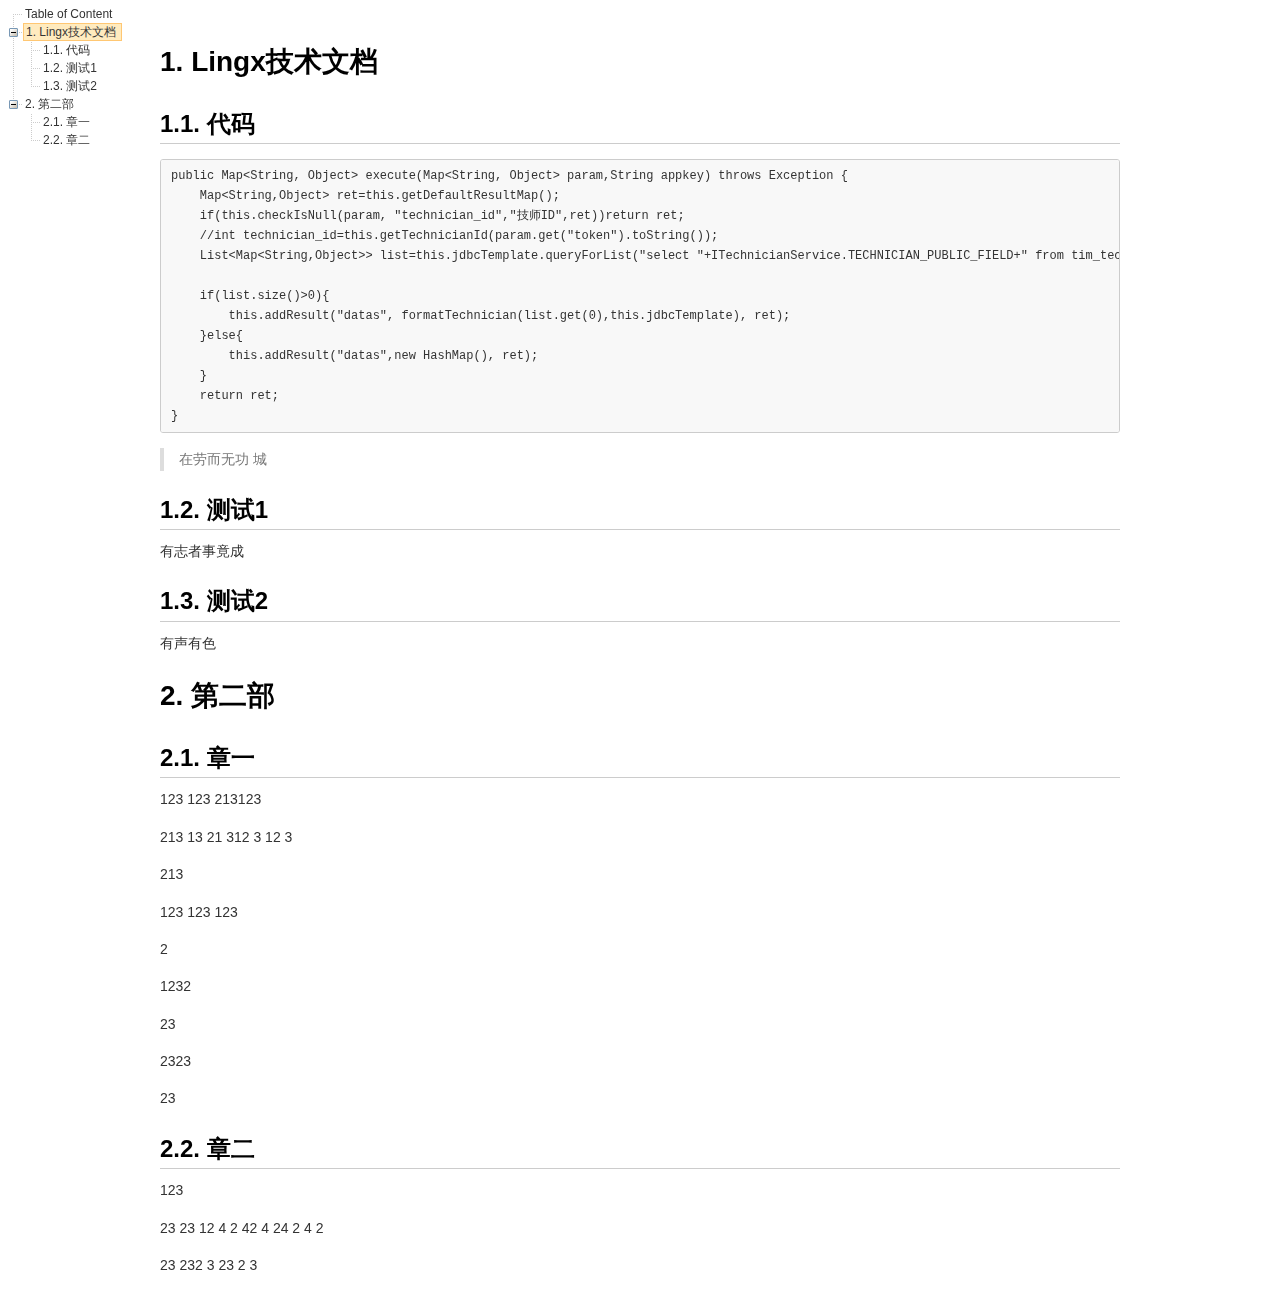
==== docs/index.html @ 7373bace "a" ====
<!DOCTYPE html>
<html>
<head>
<title>index1</title>
<meta http-equiv="Content-Type" content="text/html; charset=utf-8" />
<style type="text/css">
/* GitHub stylesheet for MarkdownPad (http://markdownpad.com) */
/* Author: Nicolas Hery - http://nicolashery.com */
/* Version: b13fe65ca28d2e568c6ed5d7f06581183df8f2ff */
/* Source: https://github.com/nicolahery/markdownpad-github */

/* RESET
=============================================================================*/

html, body, div, span, applet, object, iframe, h1, h2, h3, h4, h5, h6, p, blockquote, pre, a, abbr, acronym, address, big, cite, code, del, dfn, em, img, ins, kbd, q, s, samp, small, strike, strong, sub, sup, tt, var, b, u, i, center, dl, dt, dd, ol, ul, li, fieldset, form, label, legend, table, caption, tbody, tfoot, thead, tr, th, td, article, aside, canvas, details, embed, figure, figcaption, footer, header, hgroup, menu, nav, output, ruby, section, summary, time, mark, audio, video {
  margin: 0;
  padding: 0;
  border: 0;
}

/* BODY
=============================================================================*/

body {
  font-family: Helvetica, arial, freesans, clean, sans-serif;
  font-size: 14px;
  line-height: 1.6;
  color: #333;
  background-color: #fff;
  padding: 20px;
  max-width: 960px;
  margin: 0 auto;
}

body>*:first-child {
  margin-top: 0 !important;
}

body>*:last-child {
  margin-bottom: 0 !important;
}

/* BLOCKS
=============================================================================*/

p, blockquote, ul, ol, dl, table, pre {
  margin: 15px 0;
}

/* HEADERS
=============================================================================*/

h1, h2, h3, h4, h5, h6 {
  margin: 20px 0 10px;
  padding: 0;
  font-weight: bold;
  -webkit-font-smoothing: antialiased;
}

h1 tt, h1 code, h2 tt, h2 code, h3 tt, h3 code, h4 tt, h4 code, h5 tt, h5 code, h6 tt, h6 code {
  font-size: inherit;
}

h1 {
  font-size: 28px;
  color: #000;
}

h2 {
  font-size: 24px;
  border-bottom: 1px solid #ccc;
  color: #000;
}

h3 {
  font-size: 18px;
}

h4 {
  font-size: 16px;
}

h5 {
  font-size: 14px;
}

h6 {
  color: #777;
  font-size: 14px;
}

body>h2:first-child, body>h1:first-child, body>h1:first-child+h2, body>h3:first-child, body>h4:first-child, body>h5:first-child, body>h6:first-child {
  margin-top: 0;
  padding-top: 0;
}

a:first-child h1, a:first-child h2, a:first-child h3, a:first-child h4, a:first-child h5, a:first-child h6 {
  margin-top: 0;
  padding-top: 0;
}

h1+p, h2+p, h3+p, h4+p, h5+p, h6+p {
  margin-top: 10px;
}

/* LINKS
=============================================================================*/

a {
  color: #4183C4;
  text-decoration: none;
}

a:hover {
  text-decoration: underline;
}

/* LISTS
=============================================================================*/

ul, ol {
  padding-left: 30px;
}

ul li > :first-child, 
ol li > :first-child, 
ul li ul:first-of-type, 
ol li ol:first-of-type, 
ul li ol:first-of-type, 
ol li ul:first-of-type {
  margin-top: 0px;
}

ul ul, ul ol, ol ol, ol ul {
  margin-bottom: 0;
}

dl {
  padding: 0;
}

dl dt {
  font-size: 14px;
  font-weight: bold;
  font-style: italic;
  padding: 0;
  margin: 15px 0 5px;
}

dl dt:first-child {
  padding: 0;
}

dl dt>:first-child {
  margin-top: 0px;
}

dl dt>:last-child {
  margin-bottom: 0px;
}

dl dd {
  margin: 0 0 15px;
  padding: 0 15px;
}

dl dd>:first-child {
  margin-top: 0px;
}

dl dd>:last-child {
  margin-bottom: 0px;
}

/* CODE
=============================================================================*/

pre, code, tt {
  font-size: 12px;
  font-family: Consolas, "Liberation Mono", Courier, monospace;
}

code, tt {
  margin: 0 0px;
  padding: 0px 0px;
  white-space: nowrap;
  border: 1px solid #eaeaea;
  background-color: #f8f8f8;
  border-radius: 3px;
}

pre>code {
  margin: 0;
  padding: 0;
  white-space: pre;
  border: none;
  background: transparent;
}

pre {
  background-color: #f8f8f8;
  border: 1px solid #ccc;
  font-size: 13px;
  line-height: 19px;
  overflow: auto;
  padding: 6px 10px;
  border-radius: 3px;
}

pre code, pre tt {
  background-color: transparent;
  border: none;
}

kbd {
    -moz-border-bottom-colors: none;
    -moz-border-left-colors: none;
    -moz-border-right-colors: none;
    -moz-border-top-colors: none;
    background-color: #DDDDDD;
    background-image: linear-gradient(#F1F1F1, #DDDDDD);
    background-repeat: repeat-x;
    border-color: #DDDDDD #CCCCCC #CCCCCC #DDDDDD;
    border-image: none;
    border-radius: 2px 2px 2px 2px;
    border-style: solid;
    border-width: 1px;
    font-family: "Helvetica Neue",Helvetica,Arial,sans-serif;
    line-height: 10px;
    padding: 1px 4px;
}

/* QUOTES
=============================================================================*/

blockquote {
  border-left: 4px solid #DDD;
  padding: 0 15px;
  color: #777;
}

blockquote>:first-child {
  margin-top: 0px;
}

blockquote>:last-child {
  margin-bottom: 0px;
}

/* HORIZONTAL RULES
=============================================================================*/

hr {
  clear: both;
  margin: 15px 0;
  height: 0px;
  overflow: hidden;
  border: none;
  background: transparent;
  border-bottom: 4px solid #ddd;
  padding: 0;
}

/* TABLES
=============================================================================*/

table th {
  font-weight: bold;
}

table th, table td {
  border: 1px solid #ccc;
  padding: 6px 13px;
}

table tr {
  border-top: 1px solid #ccc;
  background-color: #fff;
}

table tr:nth-child(2n) {
  background-color: #f8f8f8;
}

/* IMAGES
=============================================================================*/

img {
  max-width: 100%
}
</style>
</head>
<body>
<ul id="tree" class="ztree"></ul><p><article class='markdown-body'></p>
<h1>Lingx技术文档</h1>
<h2>代码</h2>
<pre><code>public Map&lt;String, Object&gt; execute(Map&lt;String, Object&gt; param,String appkey) throws Exception {
    Map&lt;String,Object&gt; ret=this.getDefaultResultMap();
    if(this.checkIsNull(param, &quot;technician_id&quot;,&quot;技师ID&quot;,ret))return ret;
    //int technician_id=this.getTechnicianId(param.get(&quot;token&quot;).toString());
    List&lt;Map&lt;String,Object&gt;&gt; list=this.jdbcTemplate.queryForList(&quot;select &quot;+ITechnicianService.TECHNICIAN_PUBLIC_FIELD+&quot; from tim_technician where id=?&quot;,param.get(&quot;technician_id&quot;));

    if(list.size()&gt;0){
        this.addResult(&quot;datas&quot;, formatTechnician(list.get(0),this.jdbcTemplate), ret);
    }else{
        this.addResult(&quot;datas&quot;,new HashMap(), ret);
    }
    return ret;
}
</code></pre>

<blockquote>
<p>在劳而无功 城</p>
</blockquote>
<h2>测试1</h2>
<p>有志者事竟成</p>
<h2>测试2</h2>
<p>有声有色</p>
<h1>第二部</h1>
<h2>章一</h2>
<p>123
123
213123</p>
<p>213
13
21
312
3
12
3</p>
<p>213</p>
<p>123
123
123</p>
<p>2</p>
<p>1232</p>
<p>23</p>
<p>2323</p>
<p>23</p>
<h2>章二</h2>
<p>123</p>
<p>23
23
12
4
2
42
4
24
2
4
2</p>
<p>23
232
3
23
2
3</p>
<blockquote>
<p></article>
<script type="text/javascript" src="../javascripts/jquery-1.4.4.min.js"></script>
<script type="text/javascript" src="../javascripts/jquery.ztree.core-3.5.min.js"></script>
<script type="text/javascript" src="../javascripts/ztree_toc.js"></script>
<link rel="stylesheet" href="../stylesheets/zTreeStyle/zTreeStyle.css" type="text/css"></p>
</blockquote>
<SCRIPT type="text/javascript" >
 $(document).ready(function(){ $('#tree').ztree_toc({
 is_auto_number:true, 
documment_selector:'.markdown-body', 
ztreeStyle: { width:'260px', overflow: 'auto', position: 'fixed', 'z-index': 2147483647, border: '0px none', left: '0px', top: '0px' } 
}); });
</SCRIPT> 

</body>
</html>
<!-- This document was created with MarkdownPad, the Markdown editor for Windows (http://markdownpad.com) -->
---- stylesheets/zTreeStyle/zTreeStyle.css ----
/*-------------------------------------
zTree Style

version:	3.4
author:		Hunter.z
email:		hunter.z@263.net
website:	http://code.google.com/p/jquerytree/

-------------------------------------*/

.ztree * {padding:0; margin:0; font-size:12px; font-family: Verdana, Arial, Helvetica, AppleGothic, sans-serif}
.ztree {margin:0; padding:5px; color:#333}
.ztree li{padding:0; margin:0; list-style:none; line-height:14px; text-align:left; white-space:nowrap; outline:0}
.ztree li ul{ margin:0; padding:0 0 0 18px}
.ztree li ul.line{ background:url(./img/line_conn.gif) 0 0 repeat-y;}

.ztree li a {padding:1px 3px 0 0; margin:0; cursor:pointer; height:17px; color:#333; background-color: transparent;
	text-decoration:none; vertical-align:top; display: inline-block}
.ztree li a:hover {text-decoration:underline}
.ztree li a.curSelectedNode {padding-top:0px; background-color:#FFE6B0; color:black; height:16px; border:1px #FFB951 solid; opacity:0.8;}
.ztree li a.curSelectedNode_Edit {padding-top:0px; background-color:#FFE6B0; color:black; height:16px; border:1px #FFB951 solid; opacity:0.8;}
.ztree li a.tmpTargetNode_inner {padding-top:0px; background-color:#316AC5; color:white; height:16px; border:1px #316AC5 solid;
	opacity:0.8; filter:alpha(opacity=80)}
.ztree li a.tmpTargetNode_prev {}
.ztree li a.tmpTargetNode_next {}
.ztree li a input.rename {height:14px; width:80px; padding:0; margin:0;
	font-size:12px; border:1px #7EC4CC solid; *border:0px}
.ztree li span {line-height:16px; margin-right:2px}
.ztree li span.button {line-height:0; margin:0; width:16px; height:16px; display: inline-block; vertical-align:middle;
	border:0 none; cursor: pointer;outline:none;
	background-color:transparent; background-repeat:no-repeat; background-attachment: scroll;
	background-image:url("./img/zTreeStandard.png"); *background-image:url("./img/zTreeStandard.gif")}

.ztree li span.button.chk {width:13px; height:13px; margin:0 3px 0 0; cursor: auto}
.ztree li span.button.chk.checkbox_false_full {background-position:0 0}
.ztree li span.button.chk.checkbox_false_full_focus {background-position:0 -14px}
.ztree li span.button.chk.checkbox_false_part {background-position:0 -28px}
.ztree li span.button.chk.checkbox_false_part_focus {background-position:0 -42px}
.ztree li span.button.chk.checkbox_false_disable {background-position:0 -56px}
.ztree li span.button.chk.checkbox_true_full {background-position:-14px 0}
.ztree li span.button.chk.checkbox_true_full_focus {background-position:-14px -14px}
.ztree li span.button.chk.checkbox_true_part {background-position:-14px -28px}
.ztree li span.button.chk.checkbox_true_part_focus {background-position:-14px -42px}
.ztree li span.button.chk.checkbox_true_disable {background-position:-14px -56px}
.ztree li span.button.chk.radio_false_full {background-position:-28px 0}
.ztree li span.button.chk.radio_false_full_focus {background-position:-28px -14px}
.ztree li span.button.chk.radio_false_part {background-position:-28px -28px}
.ztree li span.button.chk.radio_false_part_focus {background-position:-28px -42px}
.ztree li span.button.chk.radio_false_disable {background-position:-28px -56px}
.ztree li span.button.chk.radio_true_full {background-position:-42px 0}
.ztree li span.button.chk.radio_true_full_focus {background-position:-42px -14px}
.ztree li span.button.chk.radio_true_part {background-position:-42px -28px}
.ztree li span.button.chk.radio_true_part_focus {background-position:-42px -42px}
.ztree li span.button.chk.radio_true_disable {background-position:-42px -56px}

.ztree li span.button.switch {width:18px; height:18px}
.ztree li span.button.root_open{background-position:-92px -54px}
.ztree li span.button.root_close{background-position:-74px -54px}
.ztree li span.button.roots_open{background-position:-92px 0}
.ztree li span.button.roots_close{background-position:-74px 0}
.ztree li span.button.center_open{background-position:-92px -18px}
.ztree li span.button.center_close{background-position:-74px -18px}
.ztree li span.button.bottom_open{background-position:-92px -36px}
.ztree li span.button.bottom_close{background-position:-74px -36px}
.ztree li span.button.noline_open{background-position:-92px -72px}
.ztree li span.button.noline_close{background-position:-74px -72px}
.ztree li span.button.root_docu{ background:none;}
.ztree li span.button.roots_docu{background-position:-56px 0}
.ztree li span.button.center_docu{background-position:-56px -18px}
.ztree li span.button.bottom_docu{background-position:-56px -36px}
.ztree li span.button.noline_docu{ background:none;}

.ztree li span.button.ico_open{margin-right:2px; background-position:-110px -16px; vertical-align:top; *vertical-align:middle}
.ztree li span.button.ico_close{margin-right:2px; background-position:-110px 0; vertical-align:top; *vertical-align:middle}
.ztree li span.button.ico_docu{margin-right:2px; background-position:-110px -32px; vertical-align:top; *vertical-align:middle}
.ztree li span.button.edit {margin-right:2px; background-position:-110px -48px; vertical-align:top; *vertical-align:middle}
.ztree li span.button.remove {margin-right:2px; background-position:-110px -64px; vertical-align:top; *vertical-align:middle}

.ztree li span.button.ico_loading{margin-right:2px; background:url(./img/loading.gif) no-repeat scroll 0 0 transparent; vertical-align:top; *vertical-align:middle}

ul.tmpTargetzTree {background-color:#FFE6B0; opacity:0.8; filter:alpha(opacity=80)}

span.tmpzTreeMove_arrow {width:16px; height:16px; display: inline-block; padding:0; margin:2px 0 0 1px; border:0 none; position:absolute;
	background-color:transparent; background-repeat:no-repeat; background-attachment: scroll;
	background-position:-110px -80px; background-image:url("./img/zTreeStandard.png"); *background-image:url("./img/zTreeStandard.gif")}

ul.ztree.zTreeDragUL {margin:0; padding:0; position:absolute; width:auto; height:auto;overflow:hidden; background-color:#cfcfcf; border:1px #00B83F dotted; opacity:0.8; filter:alpha(opacity=80)}
.zTreeMask {z-index:10000; background-color:#cfcfcf; opacity:0.0; filter:alpha(opacity=0); position:absolute}

/* level style*/
/*.ztree li span.button.level0 {
	display:none;
}
.ztree li ul.level0 {
	padding:0;
	background:none;
}*/
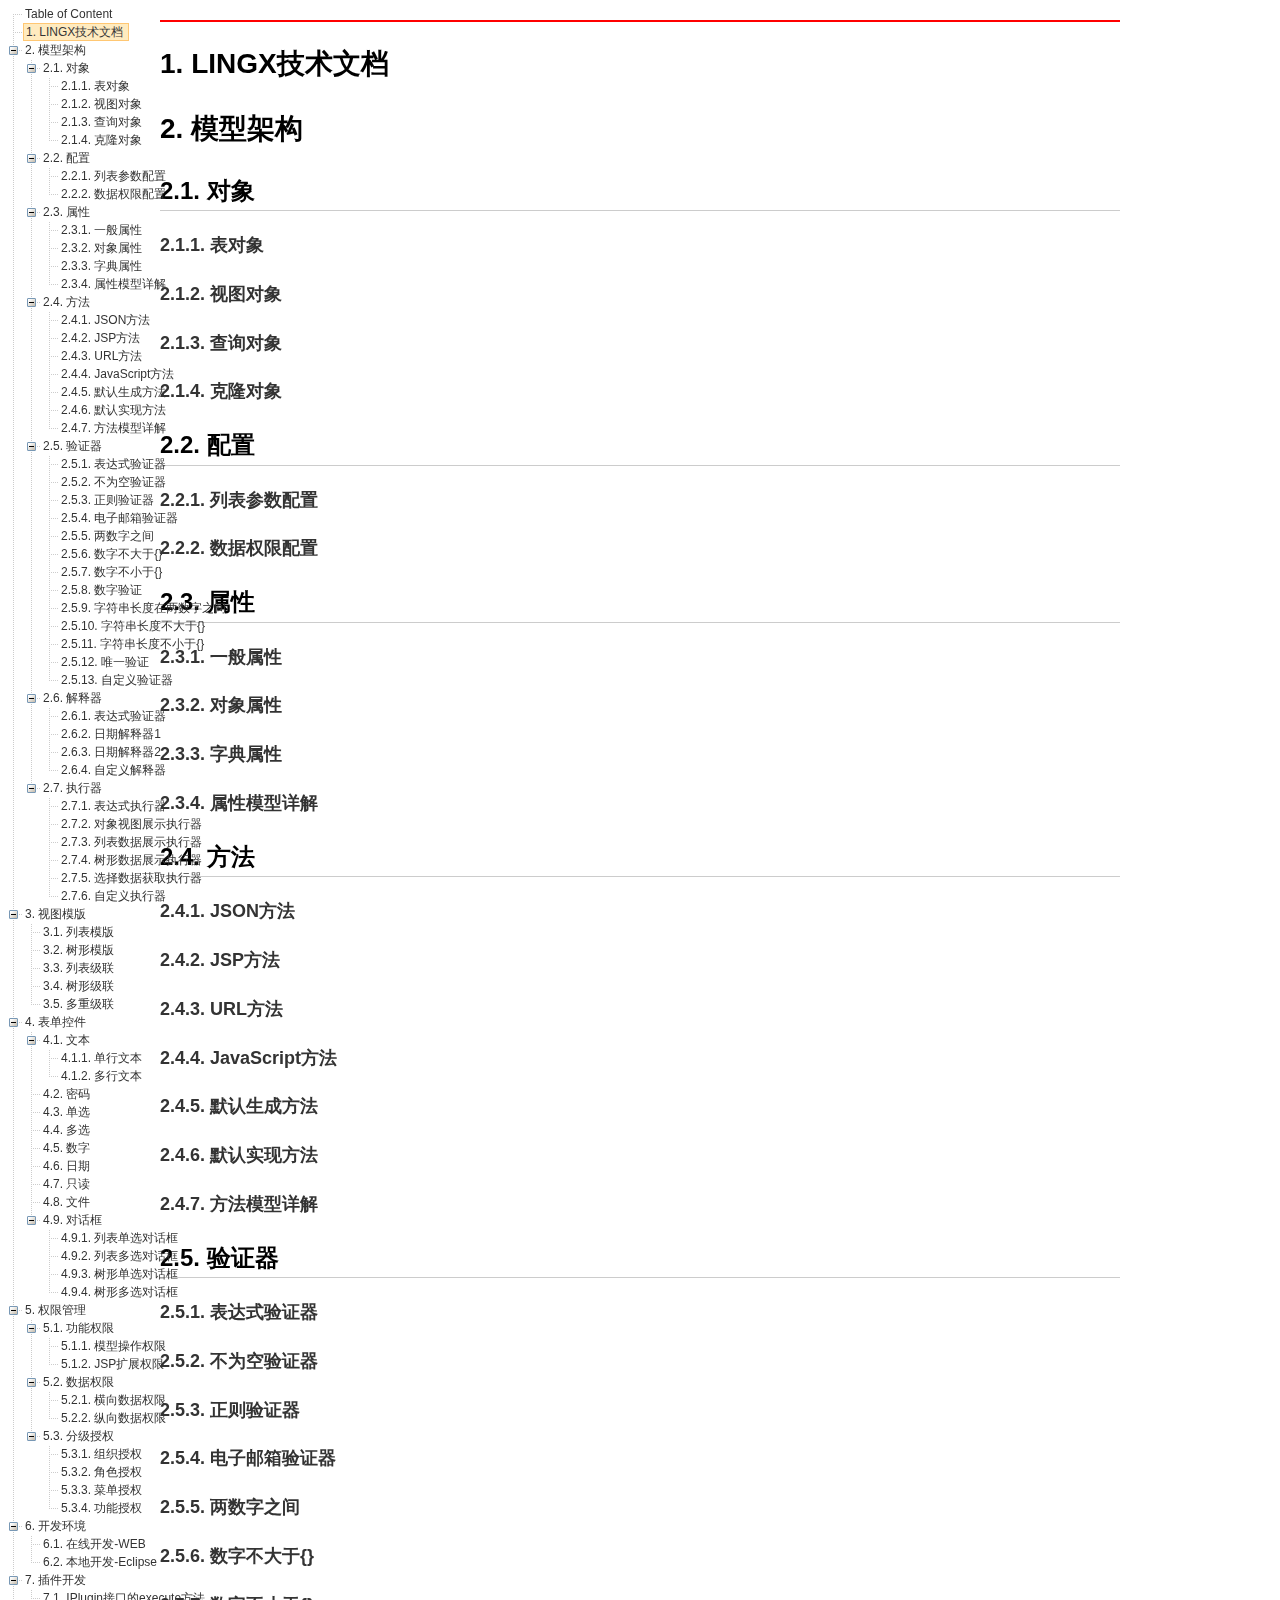
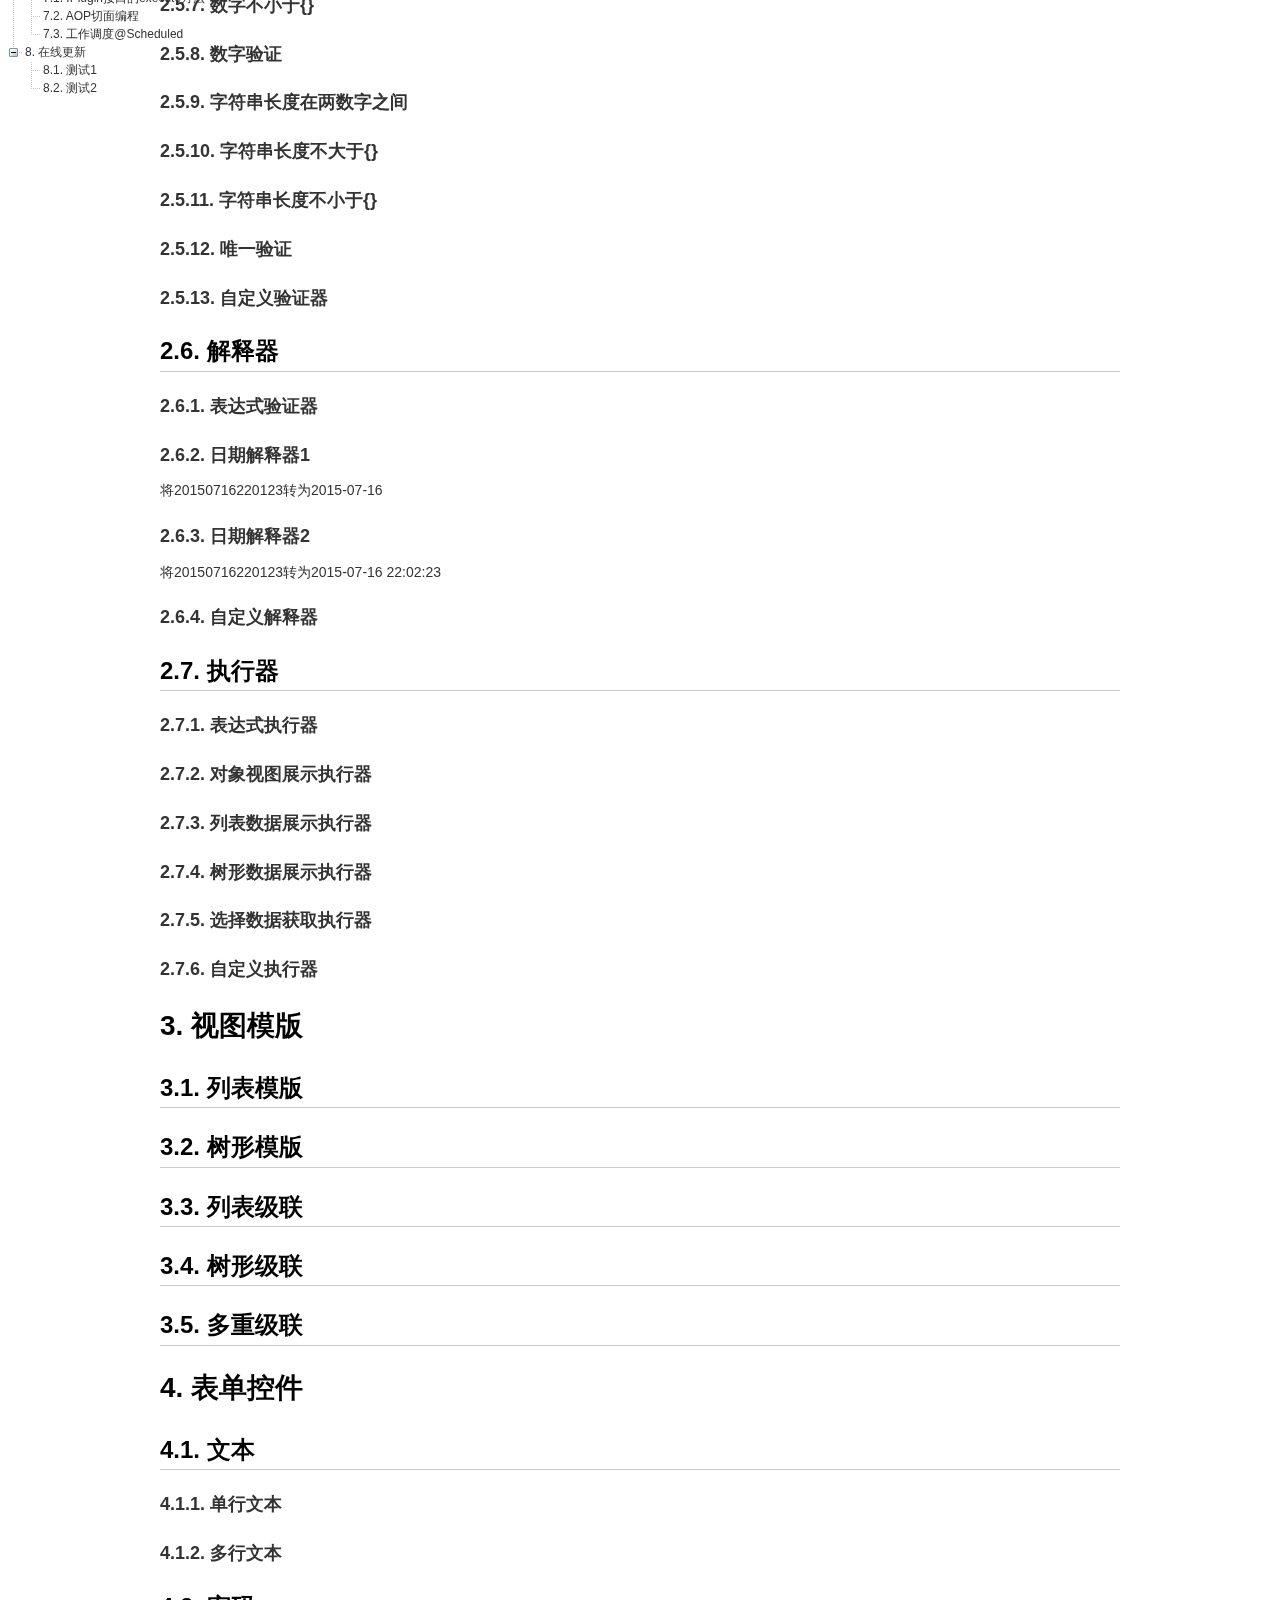
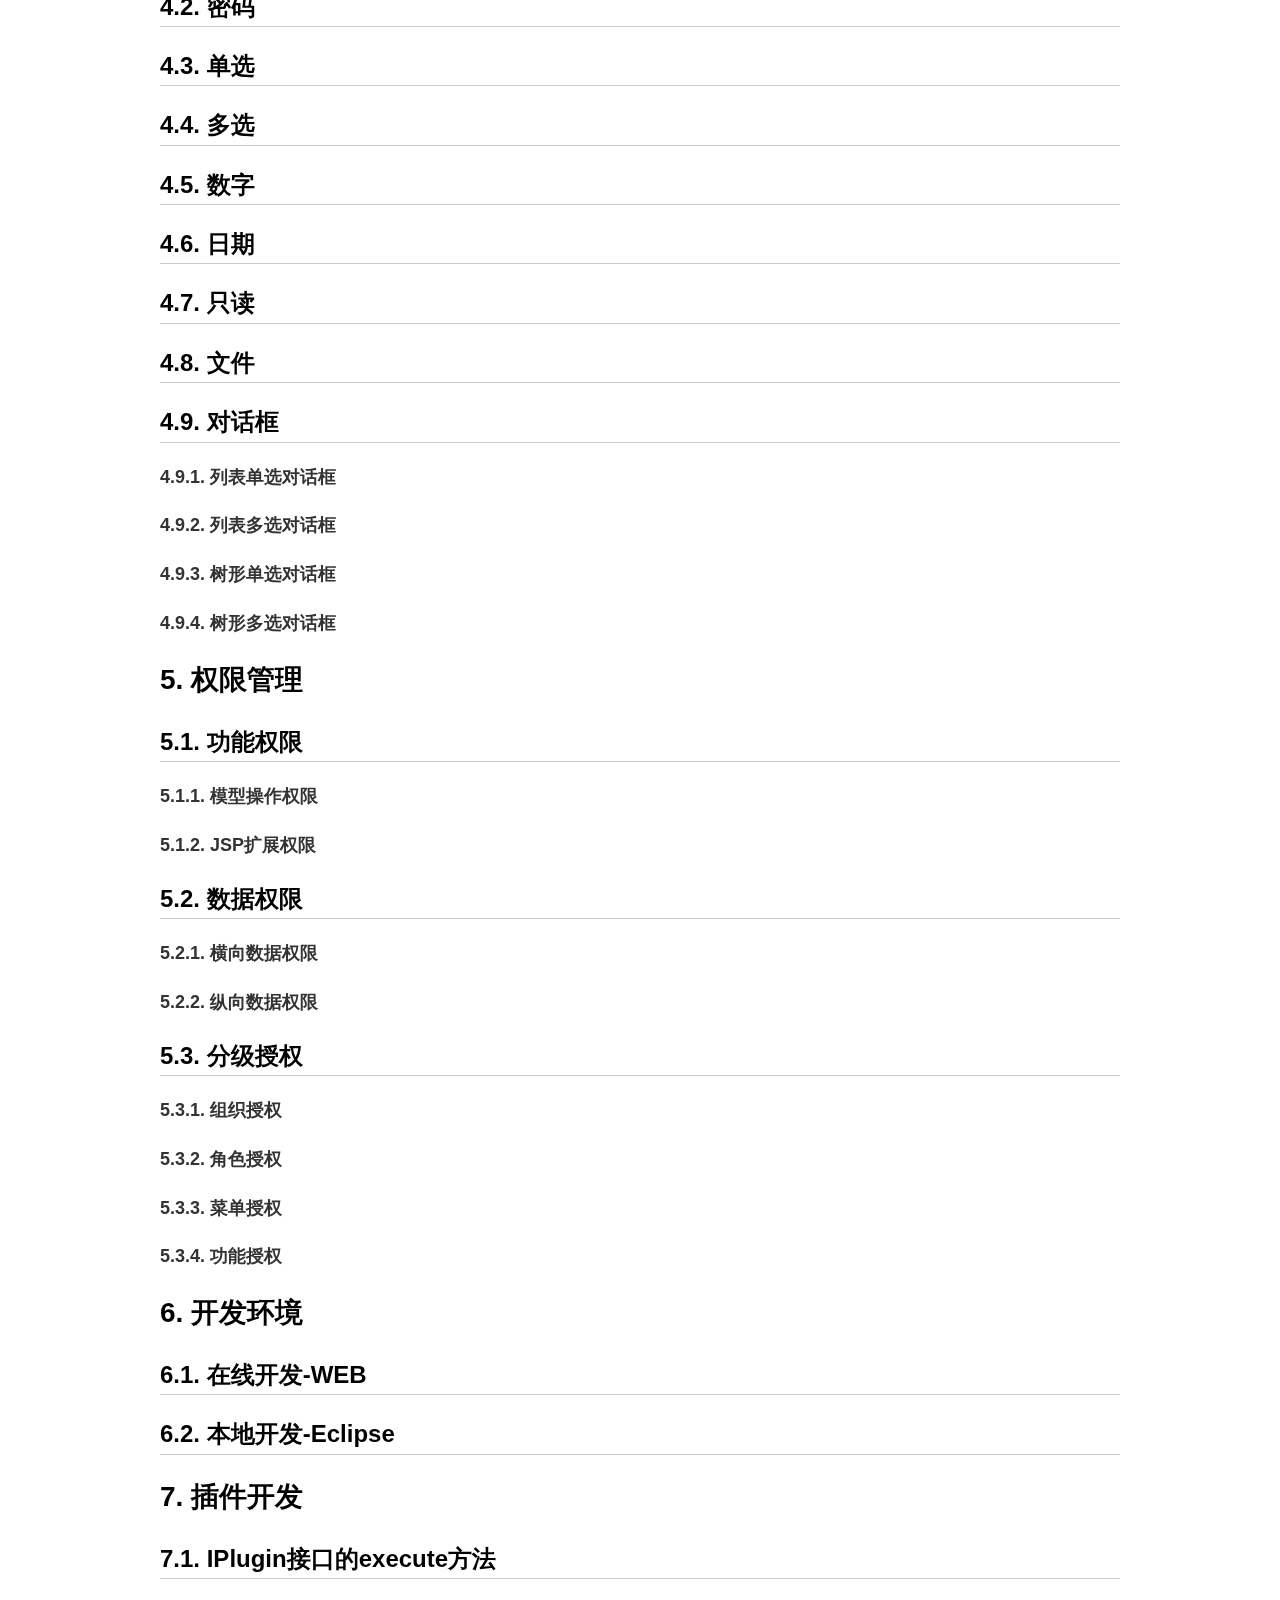
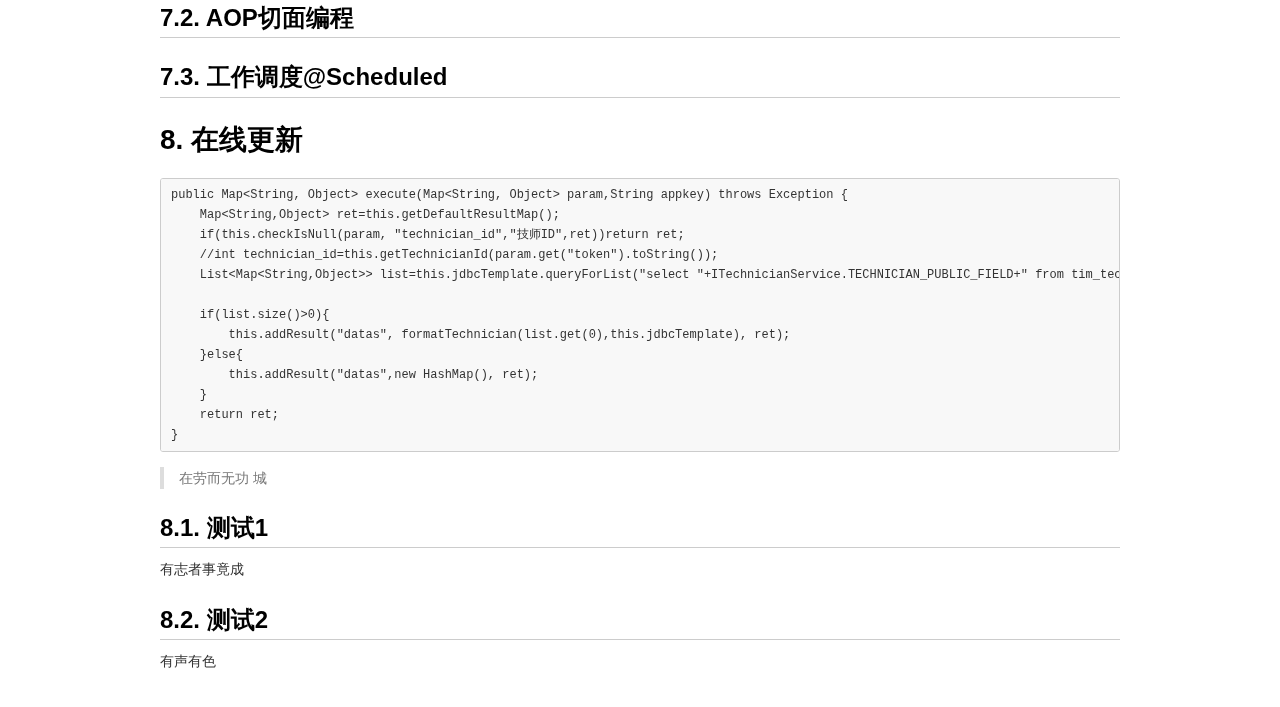
==== commit caa39c2d: "lingx" ====
--- a/docs/index.html
+++ b/docs/index.html
@@ -1,7 +1,7 @@
 <!DOCTYPE html>
 <html>
 <head>
-<title>index1</title>
+<title>index</title>
 <meta http-equiv="Content-Type" content="text/html; charset=utf-8" />
 <style type="text/css">
 /* GitHub stylesheet for MarkdownPad (http://markdownpad.com) */
@@ -291,9 +291,103 @@
 </style>
 </head>
 <body>
-<ul id="tree" class="ztree"></ul><p><article class='markdown-body'></p>
-<h1>Lingx技术文档</h1>
-<h2>代码</h2>
+<div style="border:1px solid red;overflow:auto;">
+<ul id="tree" class="ztree" style=" border:1px solid red;"></ul>
+</div>
+<p><article class='markdown-body'></p>
+<h1>LINGX技术文档</h1>
+<h1>模型架构</h1>
+<h2>对象</h2>
+<h3>表对象</h3>
+<h3>视图对象</h3>
+<h3>查询对象</h3>
+<h3>克隆对象</h3>
+<h2>配置</h2>
+<h3>列表参数配置</h3>
+<h3>数据权限配置</h3>
+<h2>属性</h2>
+<h3>一般属性</h3>
+<h3>对象属性</h3>
+<h3>字典属性</h3>
+<h3>属性模型详解</h3>
+<h2>方法</h2>
+<h3>JSON方法</h3>
+<h3>JSP方法</h3>
+<h3>URL方法</h3>
+<h3>JavaScript方法</h3>
+<h3>默认生成方法</h3>
+<h3>默认实现方法</h3>
+<h3>方法模型详解</h3>
+<h2>验证器</h2>
+<h3>表达式验证器</h3>
+<h3>不为空验证器</h3>
+<h3>正则验证器</h3>
+<h3>电子邮箱验证器</h3>
+<h3>两数字之间</h3>
+<h3>数字不大于{}</h3>
+<h3>数字不小于{}</h3>
+<h3>数字验证</h3>
+<h3>字符串长度在两数字之间</h3>
+<h3>字符串长度不大于{}</h3>
+<h3>字符串长度不小于{}</h3>
+<h3>唯一验证</h3>
+<h3>自定义验证器</h3>
+<h2>解释器</h2>
+<h3>表达式验证器</h3>
+<h3>日期解释器1</h3>
+<p>将20150716220123转为2015-07-16</p>
+<h3>日期解释器2</h3>
+<p>将20150716220123转为2015-07-16 22:02:23</p>
+<h3>自定义解释器</h3>
+<h2>执行器</h2>
+<h3>表达式执行器</h3>
+<h3>对象视图展示执行器</h3>
+<h3>列表数据展示执行器</h3>
+<h3>树形数据展示执行器</h3>
+<h3>选择数据获取执行器</h3>
+<h3>自定义执行器</h3>
+<h1>视图模版</h1>
+<h2>列表模版</h2>
+<h2>树形模版</h2>
+<h2>列表级联</h2>
+<h2>树形级联</h2>
+<h2>多重级联</h2>
+<h1>表单控件</h1>
+<h2>文本</h2>
+<h3>单行文本</h3>
+<h3>多行文本</h3>
+<h2>密码</h2>
+<h2>单选</h2>
+<h2>多选</h2>
+<h2>数字</h2>
+<h2>日期</h2>
+<h2>只读</h2>
+<h2>文件</h2>
+<h2>对话框</h2>
+<h3>列表单选对话框</h3>
+<h3>列表多选对话框</h3>
+<h3>树形单选对话框</h3>
+<h3>树形多选对话框</h3>
+<h1>权限管理</h1>
+<h2>功能权限</h2>
+<h3>模型操作权限</h3>
+<h3>JSP扩展权限</h3>
+<h2>数据权限</h2>
+<h3>横向数据权限</h3>
+<h3>纵向数据权限</h3>
+<h2>分级授权</h2>
+<h3>组织授权</h3>
+<h3>角色授权</h3>
+<h3>菜单授权</h3>
+<h3>功能授权</h3>
+<h1>开发环境</h1>
+<h2>在线开发-WEB</h2>
+<h2>本地开发-Eclipse</h2>
+<h1>插件开发</h1>
+<h2>IPlugin接口的execute方法</h2>
+<h2>AOP切面编程</h2>
+<h2>工作调度@Scheduled</h2>
+<h1>在线更新</h1>
 <pre><code>public Map&lt;String, Object&gt; execute(Map&lt;String, Object&gt; param,String appkey) throws Exception {
     Map&lt;String,Object&gt; ret=this.getDefaultResultMap();
     if(this.checkIsNull(param, &quot;technician_id&quot;,&quot;技师ID&quot;,ret))return ret;
@@ -315,57 +409,16 @@
 <h2>测试1</h2>
 <p>有志者事竟成</p>
 <h2>测试2</h2>
-<p>有声有色</p>
-<h1>第二部</h1>
-<h2>章一</h2>
-<p>123
-123
-213123</p>
-<p>213
-13
-21
-312
-3
-12
-3</p>
-<p>213</p>
-<p>123
-123
-123</p>
-<p>2</p>
-<p>1232</p>
-<p>23</p>
-<p>2323</p>
-<p>23</p>
-<h2>章二</h2>
-<p>123</p>
-<p>23
-23
-12
-4
-2
-42
-4
-24
-2
-4
-2</p>
-<p>23
-232
-3
-23
-2
-3</p>
-<blockquote>
-<p></article>
+<p>有声有色
+ </article>
 <script type="text/javascript" src="../javascripts/jquery-1.4.4.min.js"></script>
 <script type="text/javascript" src="../javascripts/jquery.ztree.core-3.5.min.js"></script>
 <script type="text/javascript" src="../javascripts/ztree_toc.js"></script>
 <link rel="stylesheet" href="../stylesheets/zTreeStyle/zTreeStyle.css" type="text/css"></p>
-</blockquote>
 <SCRIPT type="text/javascript" >
  $(document).ready(function(){ $('#tree').ztree_toc({
  is_auto_number:true, 
+is_highlight_selected_line:false,
 documment_selector:'.markdown-body', 
 ztreeStyle: { width:'260px', overflow: 'auto', position: 'fixed', 'z-index': 2147483647, border: '0px none', left: '0px', top: '0px' } 
 }); });
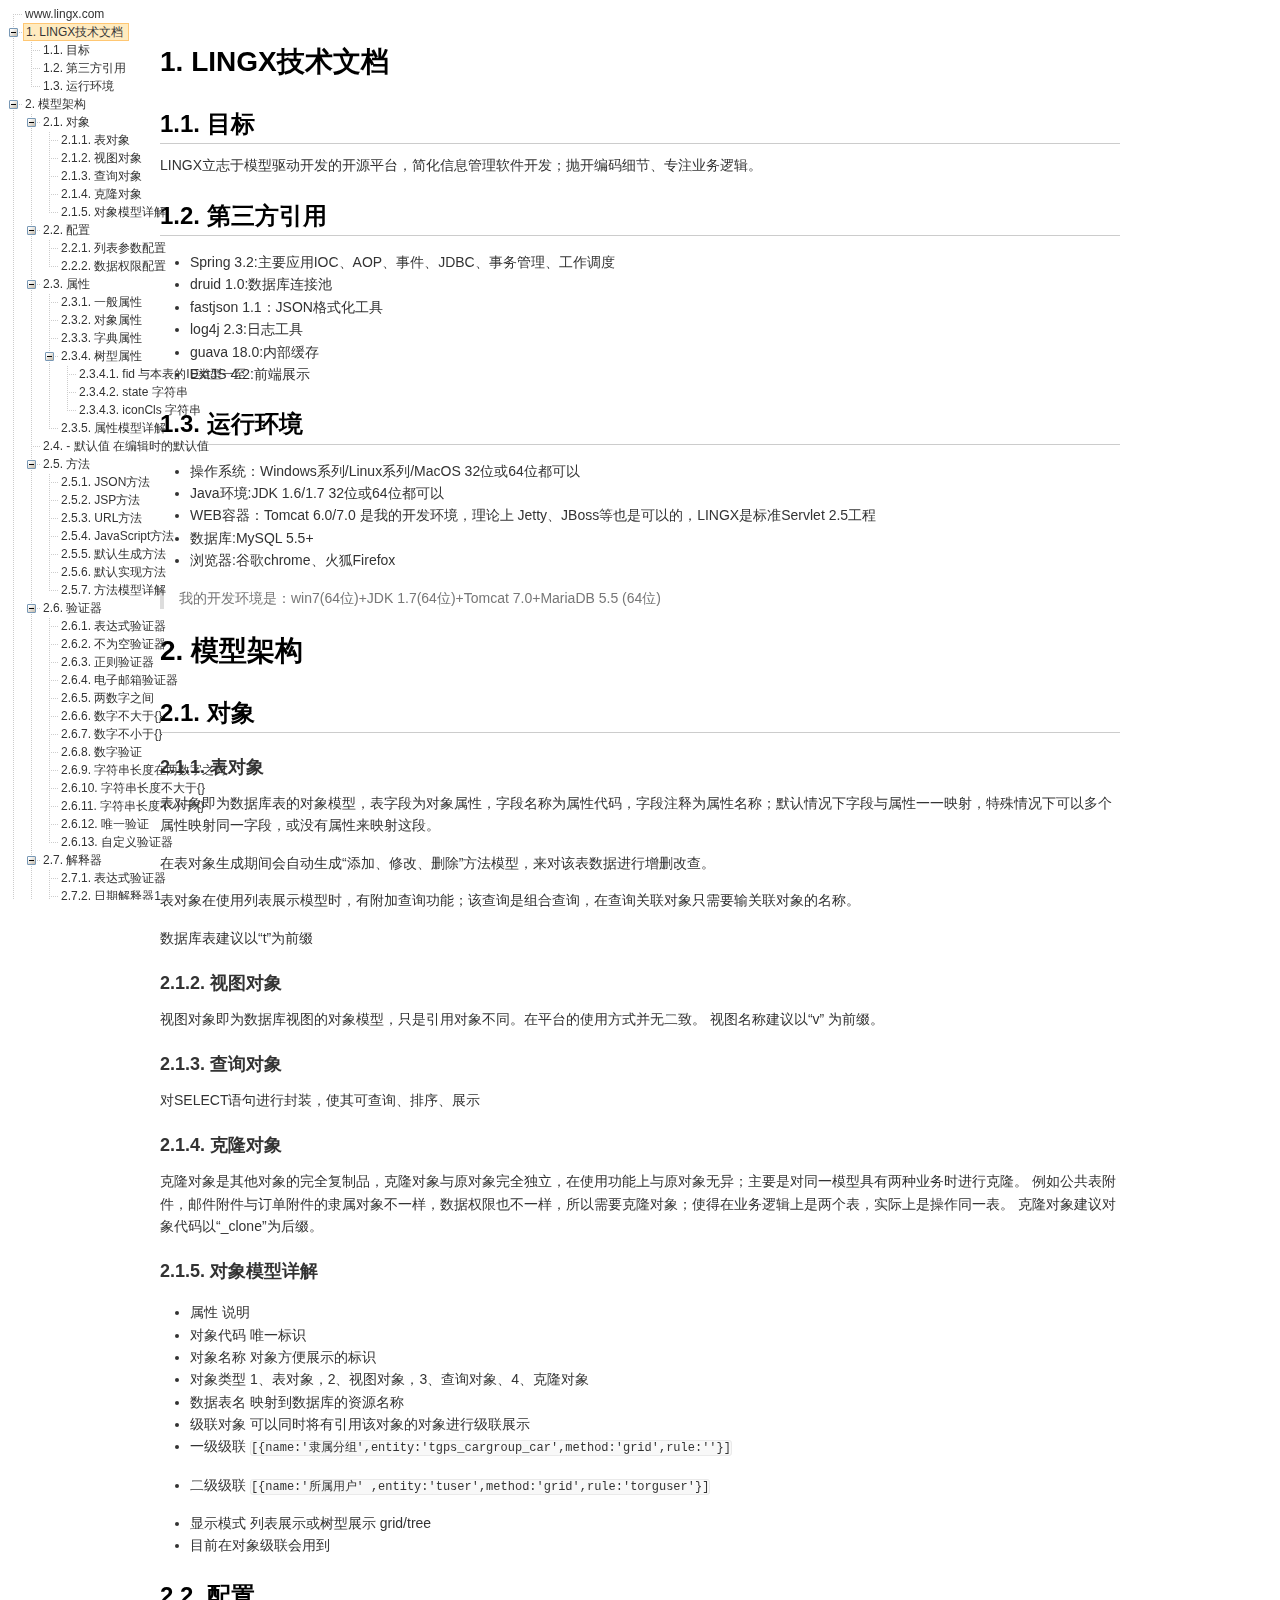
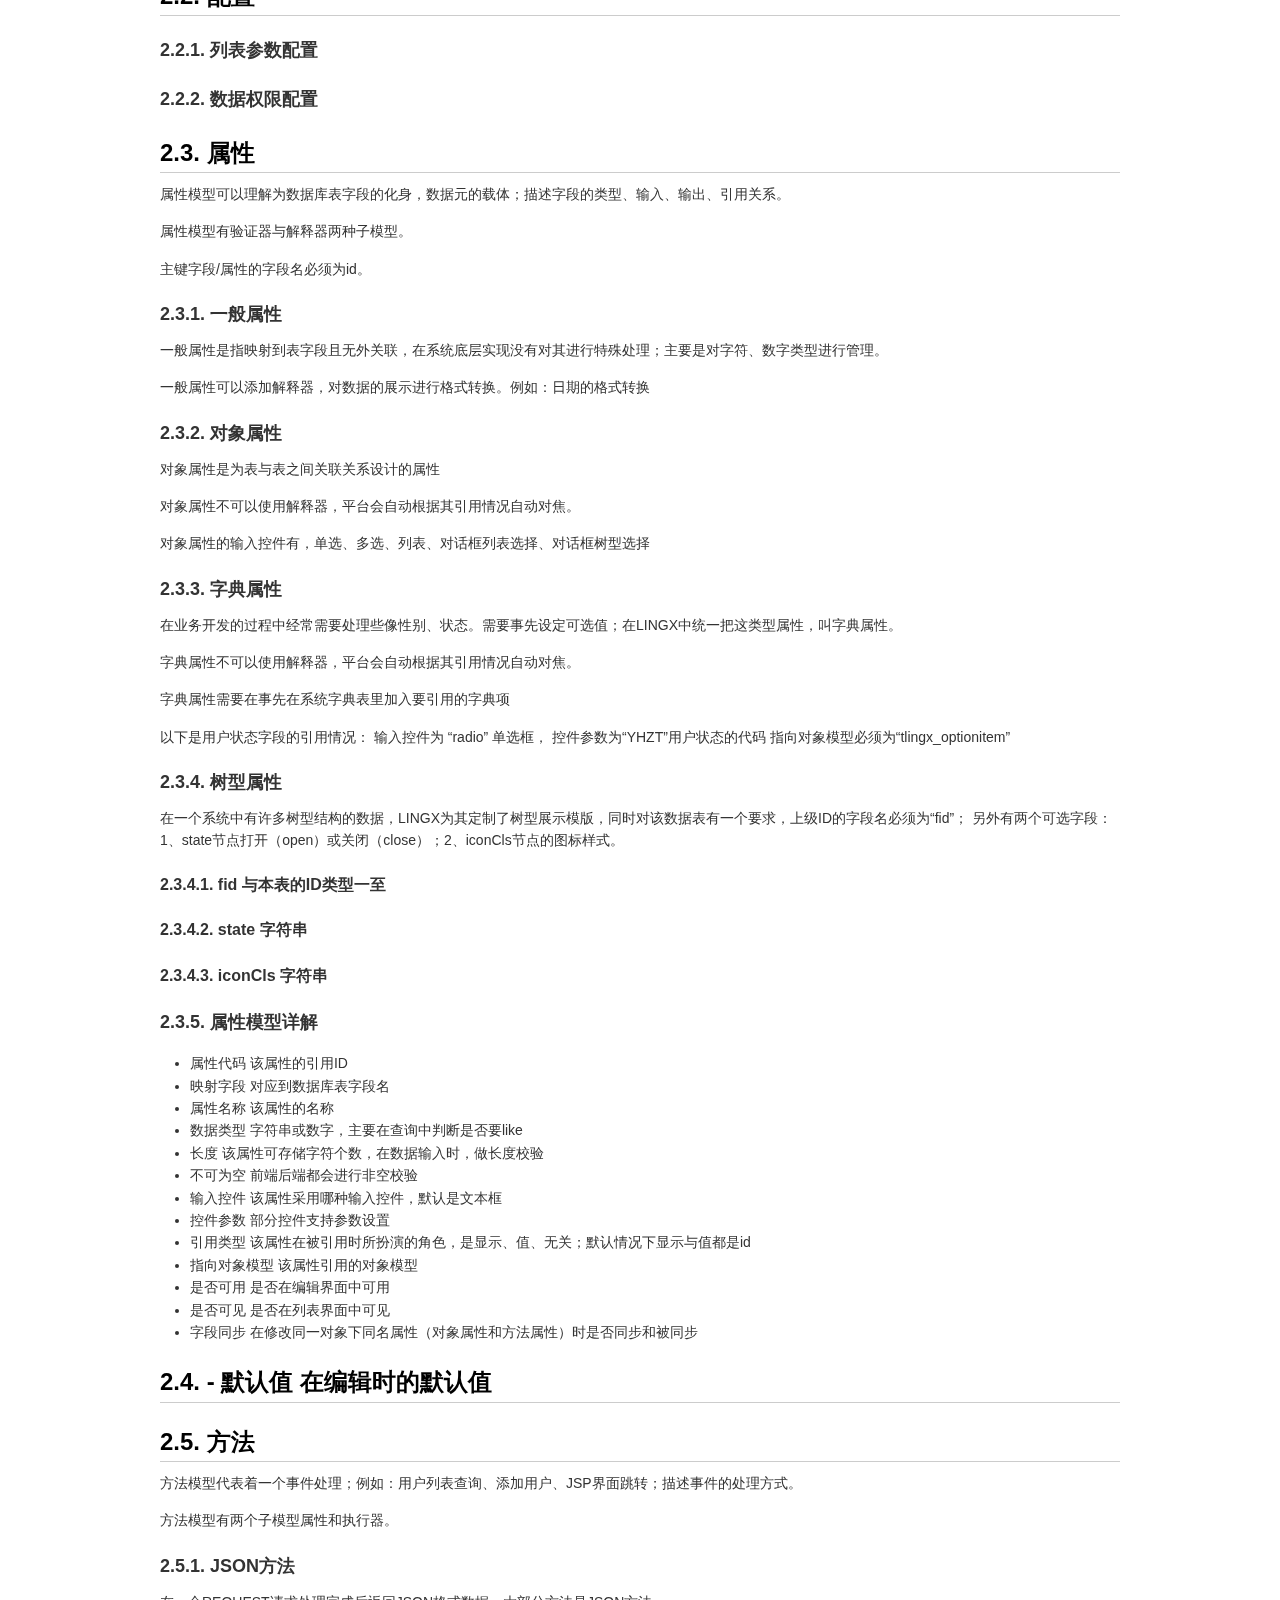
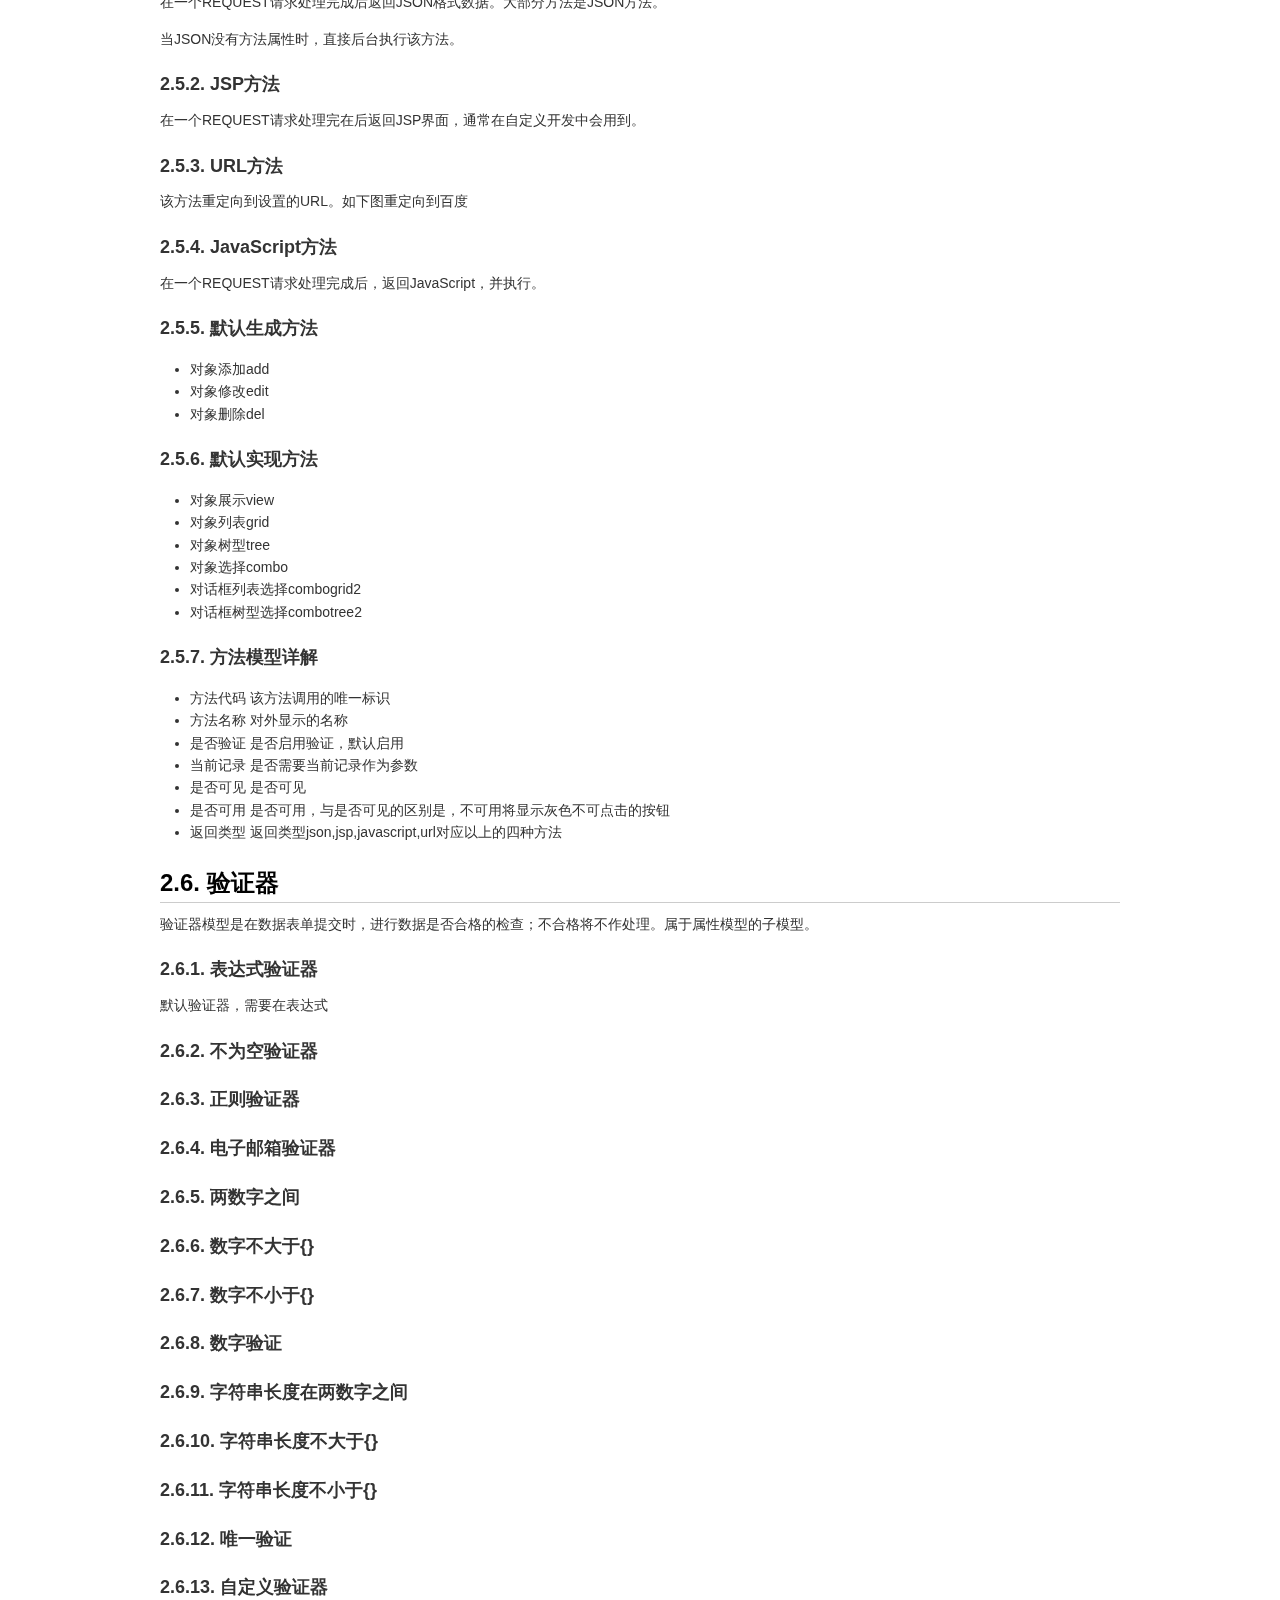
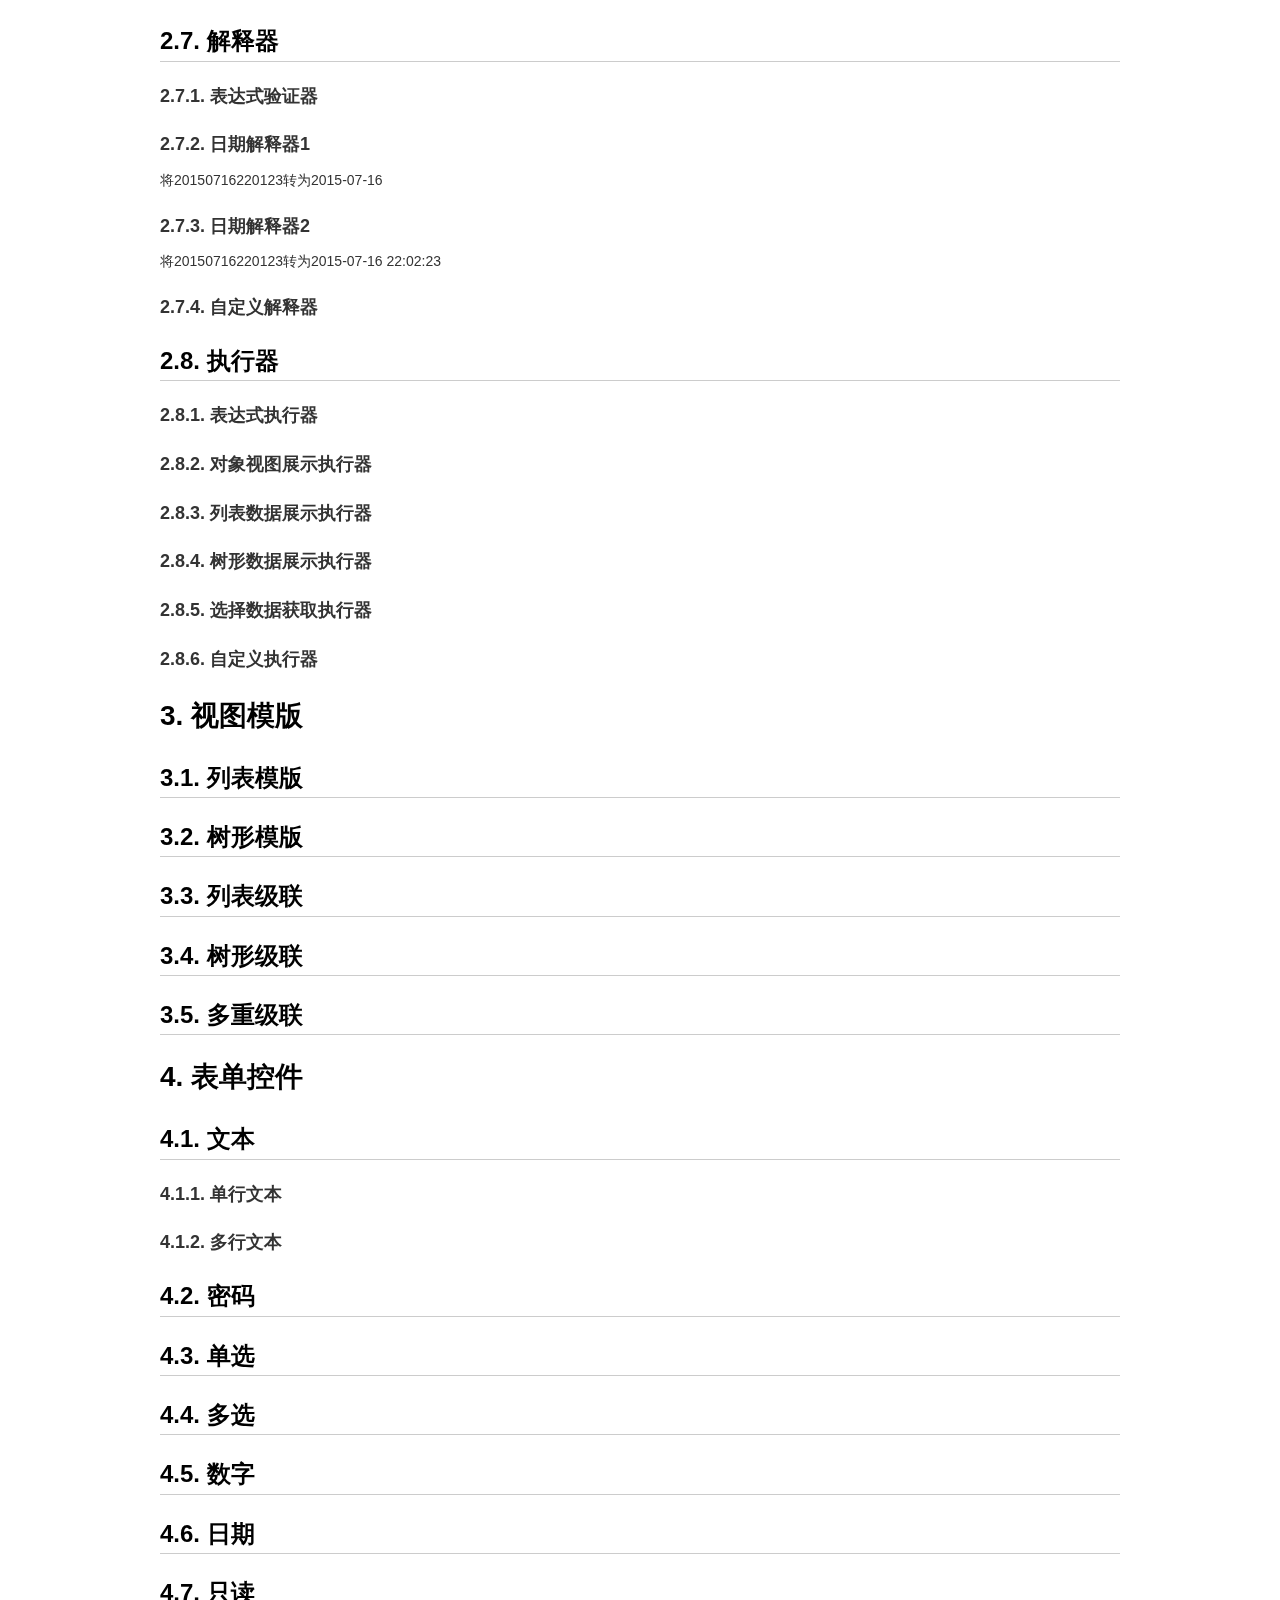
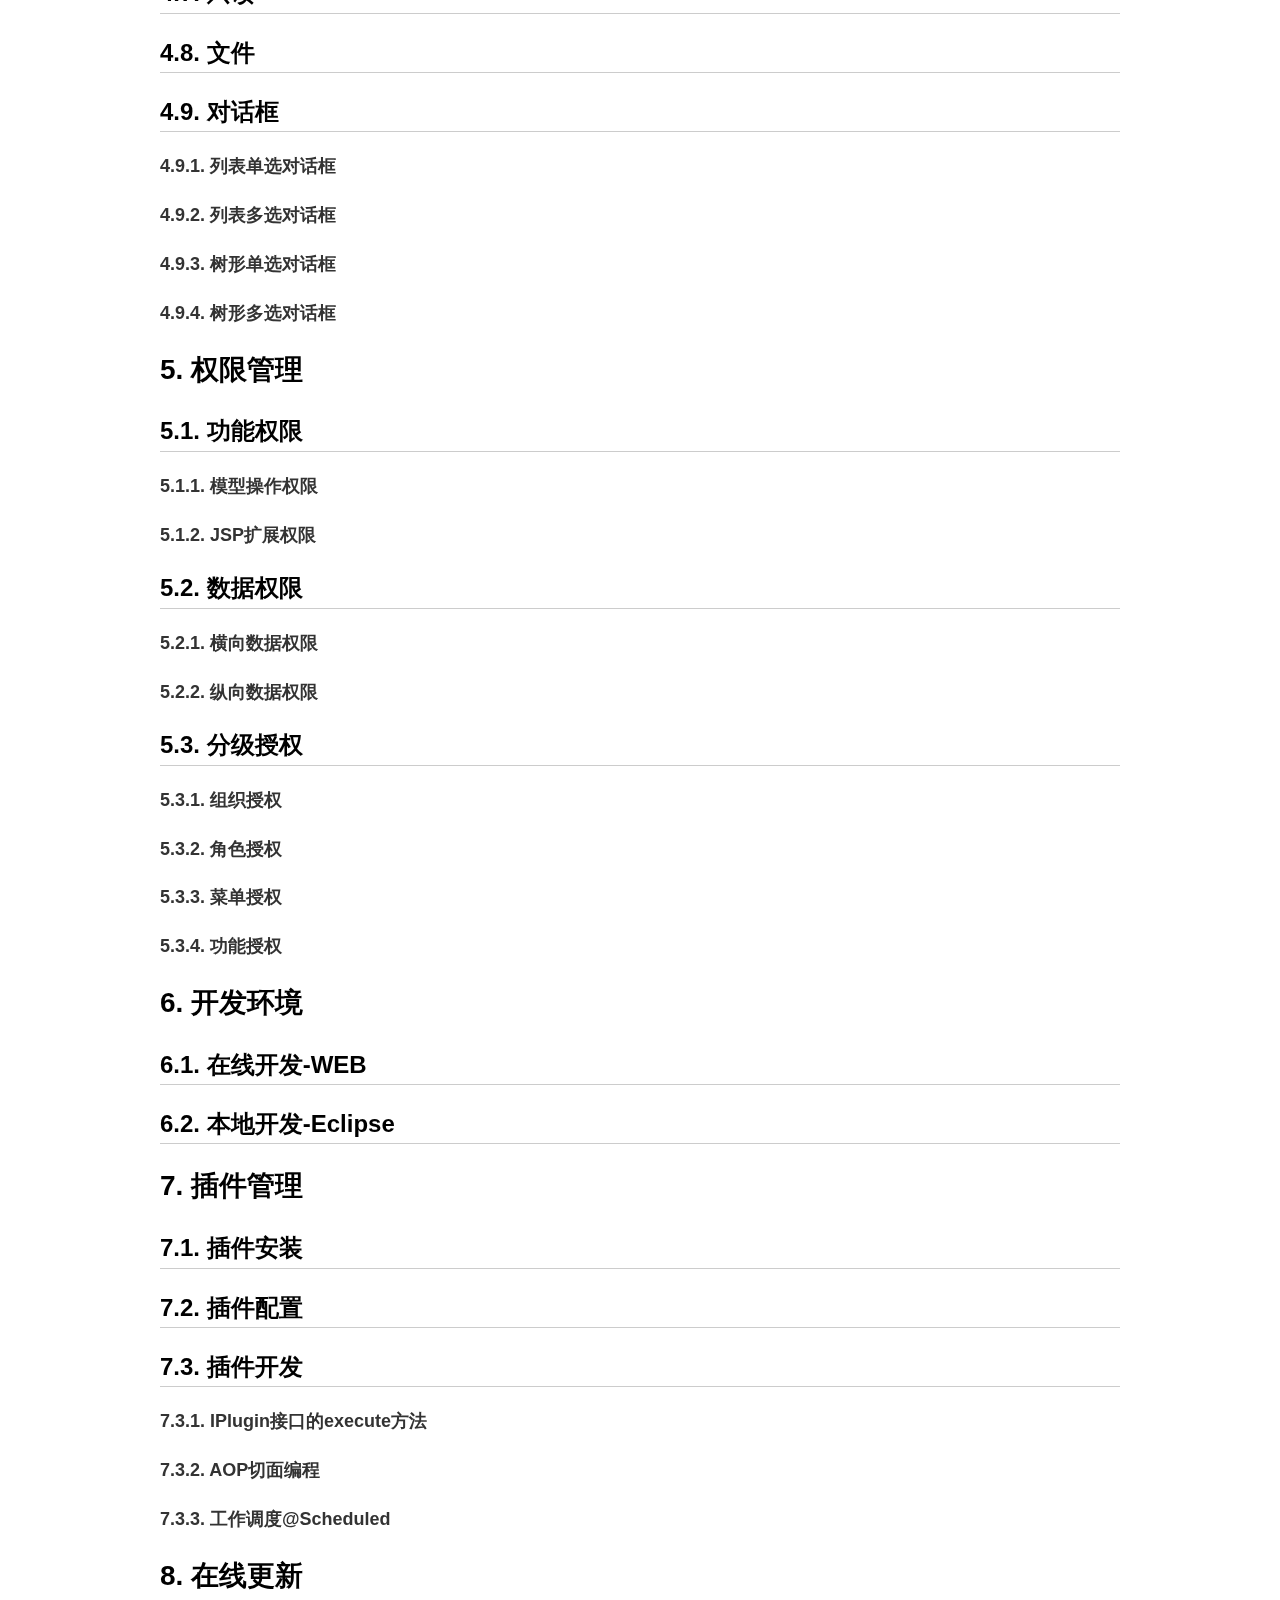
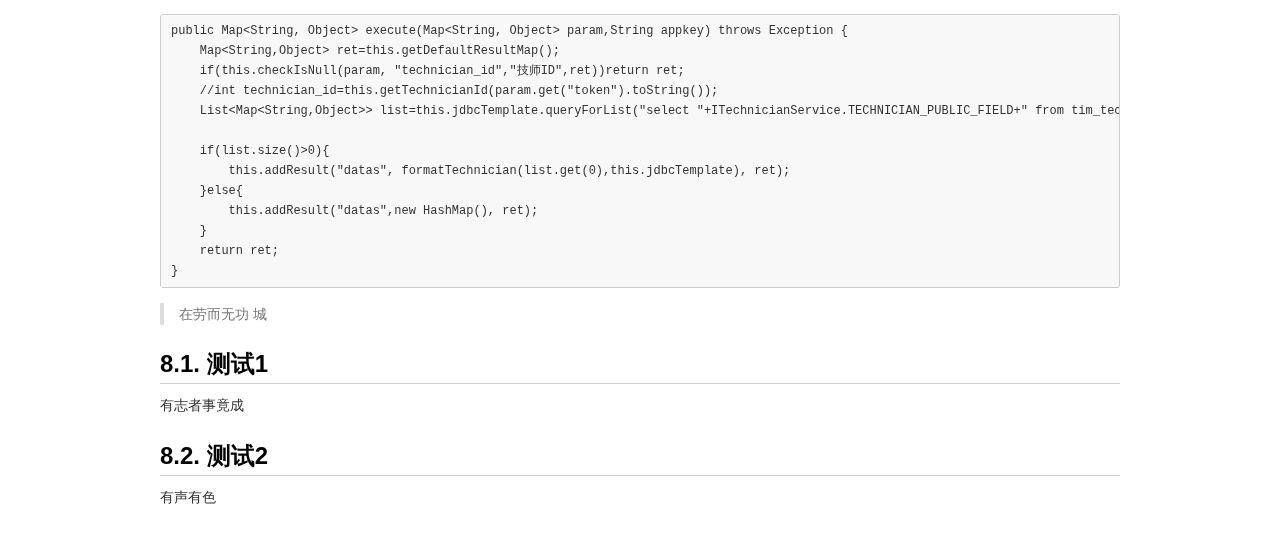
==== commit d12a84db: "2015-08-03" ====
--- a/docs/index.html
+++ b/docs/index.html
@@ -291,35 +291,151 @@
 </style>
 </head>
 <body>
-<div style="border:1px solid red;overflow:auto;">
-<ul id="tree" class="ztree" style=" border:1px solid red;"></ul>
-</div>
+<ul id="tree" class="ztree" style=""></ul>
 <p><article class='markdown-body'></p>
 <h1>LINGX技术文档</h1>
+<h2>目标</h2>
+<p>LINGX立志于模型驱动开发的开源平台，简化信息管理软件开发；抛开编码细节、专注业务逻辑。</p>
+<h2>第三方引用</h2>
+<ul>
+<li>Spring 3.2:主要应用IOC、AOP、事件、JDBC、事务管理、工作调度</li>
+<li>druid 1.0:数据库连接池</li>
+<li>fastjson 1.1：JSON格式化工具</li>
+<li>log4j 2.3:日志工具</li>
+<li>guava 18.0:内部缓存</li>
+<li>ExtJS 4.2:前端展示</li>
+</ul>
+<h2>运行环境</h2>
+<ul>
+<li>操作系统：Windows系列/Linux系列/MacOS 32位或64位都可以</li>
+<li>Java环境:JDK 1.6/1.7 32位或64位都可以</li>
+<li>WEB容器：Tomcat 6.0/7.0 是我的开发环境，理论上 Jetty、JBoss等也是可以的，LINGX是标准Servlet 2.5工程</li>
+<li>数据库:MySQL 5.5+</li>
+<li>浏览器:谷歌chrome、火狐Firefox</li>
+</ul>
+<blockquote>
+<p>我的开发环境是：win7(64位)+JDK 1.7(64位)+Tomcat 7.0+MariaDB 5.5 (64位)</p>
+</blockquote>
 <h1>模型架构</h1>
 <h2>对象</h2>
 <h3>表对象</h3>
+<p>表对象即为数据库表的对象模型，表字段为对象属性，字段名称为属性代码，字段注释为属性名称；默认情况下字段与属性一一映射，特殊情况下可以多个属性映射同一字段，或没有属性来映射这段。</p>
+<p>在表对象生成期间会自动生成“添加、修改、删除”方法模型，来对该表数据进行增删改查。</p>
+<p>表对象在使用列表展示模型时，有附加查询功能；该查询是组合查询，在查询关联对象只需要输关联对象的名称。</p>
+<p>数据库表建议以“t”为前缀</p>
 <h3>视图对象</h3>
+<p>视图对象即为数据库视图的对象模型，只是引用对象不同。在平台的使用方式并无二致。
+视图名称建议以“v” 为前缀。</p>
 <h3>查询对象</h3>
+<p>对SELECT语句进行封装，使其可查询、排序、展示</p>
 <h3>克隆对象</h3>
+<p>克隆对象是其他对象的完全复制品，克隆对象与原对象完全独立，在使用功能上与原对象无异；主要是对同一模型具有两种业务时进行克隆。
+例如公共表附件，邮件附件与订单附件的隶属对象不一样，数据权限也不一样，所以需要克隆对象；使得在业务逻辑上是两个表，实际上是操作同一表。
+克隆对象建议对象代码以“_clone”为后缀。</p>
+<h3>对象模型详解</h3>
+<ul>
+<li>属性	说明</li>
+<li>对象代码	唯一标识</li>
+<li>对象名称	对象方便展示的标识</li>
+<li>对象类型	1、表对象，2、视图对象，3、查询对象、4、克隆对象</li>
+<li>数据表名	映射到数据库的资源名称</li>
+<li>级联对象	可以同时将有引用该对象的对象进行级联展示</li>
+<li>
+<p>一级级联 
+<code>[{name:'隶属分组',entity:'tgps_cargroup_car',method:'grid',rule:''}]</code></p>
+</li>
+<li>
+<p>二级级联 <code>[{name:'所属用户' ,entity:'tuser',method:'grid',rule:'torguser'}]</code></p>
+</li>
+<li>显示模式	列表展示或树型展示 grid/tree</li>
+<li>目前在对象级联会用到</li>
+</ul>
 <h2>配置</h2>
 <h3>列表参数配置</h3>
 <h3>数据权限配置</h3>
 <h2>属性</h2>
+<p>属性模型可以理解为数据库表字段的化身，数据元的载体；描述字段的类型、输入、输出、引用关系。</p>
+<p>属性模型有验证器与解释器两种子模型。</p>
+<p>主键字段/属性的字段名必须为id。</p>
 <h3>一般属性</h3>
+<p>一般属性是指映射到表字段且无外关联，在系统底层实现没有对其进行特殊处理；主要是对字符、数字类型进行管理。</p>
+<p>一般属性可以添加解释器，对数据的展示进行格式转换。例如：日期的格式转换</p>
 <h3>对象属性</h3>
+<p>对象属性是为表与表之间关联关系设计的属性</p>
+<p>对象属性不可以使用解释器，平台会自动根据其引用情况自动对焦。</p>
+<p>对象属性的输入控件有，单选、多选、列表、对话框列表选择、对话框树型选择</p>
 <h3>字典属性</h3>
+<p>在业务开发的过程中经常需要处理些像性别、状态。需要事先设定可选值；在LINGX中统一把这类型属性，叫字典属性。</p>
+<p>字典属性不可以使用解释器，平台会自动根据其引用情况自动对焦。</p>
+<p>字典属性需要在事先在系统字典表里加入要引用的字典项</p>
+<p>以下是用户状态字段的引用情况：
+输入控件为 “radio” 单选框，
+控件参数为“YHZT”用户状态的代码
+指向对象模型必须为“tlingx_optionitem”</p>
+<h3>树型属性</h3>
+<p>在一个系统中有许多树型结构的数据，LINGX为其定制了树型展示模版，同时对该数据表有一个要求，上级ID的字段名必须为“fid”；
+另外有两个可选字段：1、state节点打开（open）或关闭（close）；2、iconCls节点的图标样式。</p>
+<h4>fid 与本表的ID类型一至</h4>
+<h4>state 字符串</h4>
+<h4>iconCls 字符串</h4>
 <h3>属性模型详解</h3>
+<ul>
+<li>属性代码	该属性的引用ID</li>
+<li>映射字段	对应到数据库表字段名</li>
+<li>属性名称	该属性的名称</li>
+<li>数据类型	字符串或数字，主要在查询中判断是否要like</li>
+<li>长度	该属性可存储字符个数，在数据输入时，做长度校验</li>
+<li>不可为空	前端后端都会进行非空校验</li>
+<li>输入控件	该属性采用哪种输入控件，默认是文本框</li>
+<li>控件参数	部分控件支持参数设置</li>
+<li>引用类型	该属性在被引用时所扮演的角色，是显示、值、无关；默认情况下显示与值都是id</li>
+<li>指向对象模型	该属性引用的对象模型</li>
+<li>是否可用	是否在编辑界面中可用</li>
+<li>是否可见	是否在列表界面中可见</li>
+<li>字段同步	在修改同一对象下同名属性（对象属性和方法属性）时是否同步和被同步</li>
+</ul>
+<h2>- 默认值	在编辑时的默认值</h2>
 <h2>方法</h2>
+<p>方法模型代表着一个事件处理；例如：用户列表查询、添加用户、JSP界面跳转；描述事件的处理方式。</p>
+<p>方法模型有两个子模型属性和执行器。</p>
 <h3>JSON方法</h3>
+<p>在一个REQUEST请求处理完成后返回JSON格式数据。大部分方法是JSON方法。</p>
+<p>当JSON没有方法属性时，直接后台执行该方法。</p>
 <h3>JSP方法</h3>
+<p>在一个REQUEST请求处理完在后返回JSP界面，通常在自定义开发中会用到。</p>
 <h3>URL方法</h3>
+<p>该方法重定向到设置的URL。如下图重定向到百度</p>
 <h3>JavaScript方法</h3>
+<p>在一个REQUEST请求处理完成后，返回JavaScript，并执行。</p>
 <h3>默认生成方法</h3>
+<ul>
+<li>对象添加add</li>
+<li>对象修改edit</li>
+<li>对象删除del</li>
+</ul>
 <h3>默认实现方法</h3>
+<ul>
+<li>对象展示view</li>
+<li>对象列表grid</li>
+<li>对象树型tree</li>
+<li>对象选择combo</li>
+<li>对话框列表选择combogrid2</li>
+<li>对话框树型选择combotree2</li>
+</ul>
 <h3>方法模型详解</h3>
+<ul>
+<li>方法代码	该方法调用的唯一标识</li>
+<li>方法名称	对外显示的名称</li>
+<li>是否验证	是否启用验证，默认启用</li>
+<li>当前记录	是否需要当前记录作为参数</li>
+<li>是否可见	是否可见</li>
+<li>是否可用	是否可用，与是否可见的区别是，不可用将显示灰色不可点击的按钮</li>
+<li>返回类型	返回类型json,jsp,javascript,url对应以上的四种方法</li>
+</ul>
 <h2>验证器</h2>
+<p>验证器模型是在数据表单提交时，进行数据是否合格的检查；不合格将不作处理。属于属性模型的子模型。</p>
 <h3>表达式验证器</h3>
+<p>默认验证器，需要在表达式</p>
 <h3>不为空验证器</h3>
 <h3>正则验证器</h3>
 <h3>电子邮箱验证器</h3>
@@ -383,10 +499,13 @@
 <h1>开发环境</h1>
 <h2>在线开发-WEB</h2>
 <h2>本地开发-Eclipse</h2>
-<h1>插件开发</h1>
-<h2>IPlugin接口的execute方法</h2>
-<h2>AOP切面编程</h2>
-<h2>工作调度@Scheduled</h2>
+<h1>插件管理</h1>
+<h2>插件安装</h2>
+<h2>插件配置</h2>
+<h2>插件开发</h2>
+<h3>IPlugin接口的execute方法</h3>
+<h3>AOP切面编程</h3>
+<h3>工作调度@Scheduled</h3>
 <h1>在线更新</h1>
 <pre><code>public Map&lt;String, Object&gt; execute(Map&lt;String, Object&gt; param,String appkey) throws Exception {
     Map&lt;String,Object&gt; ret=this.getDefaultResultMap();
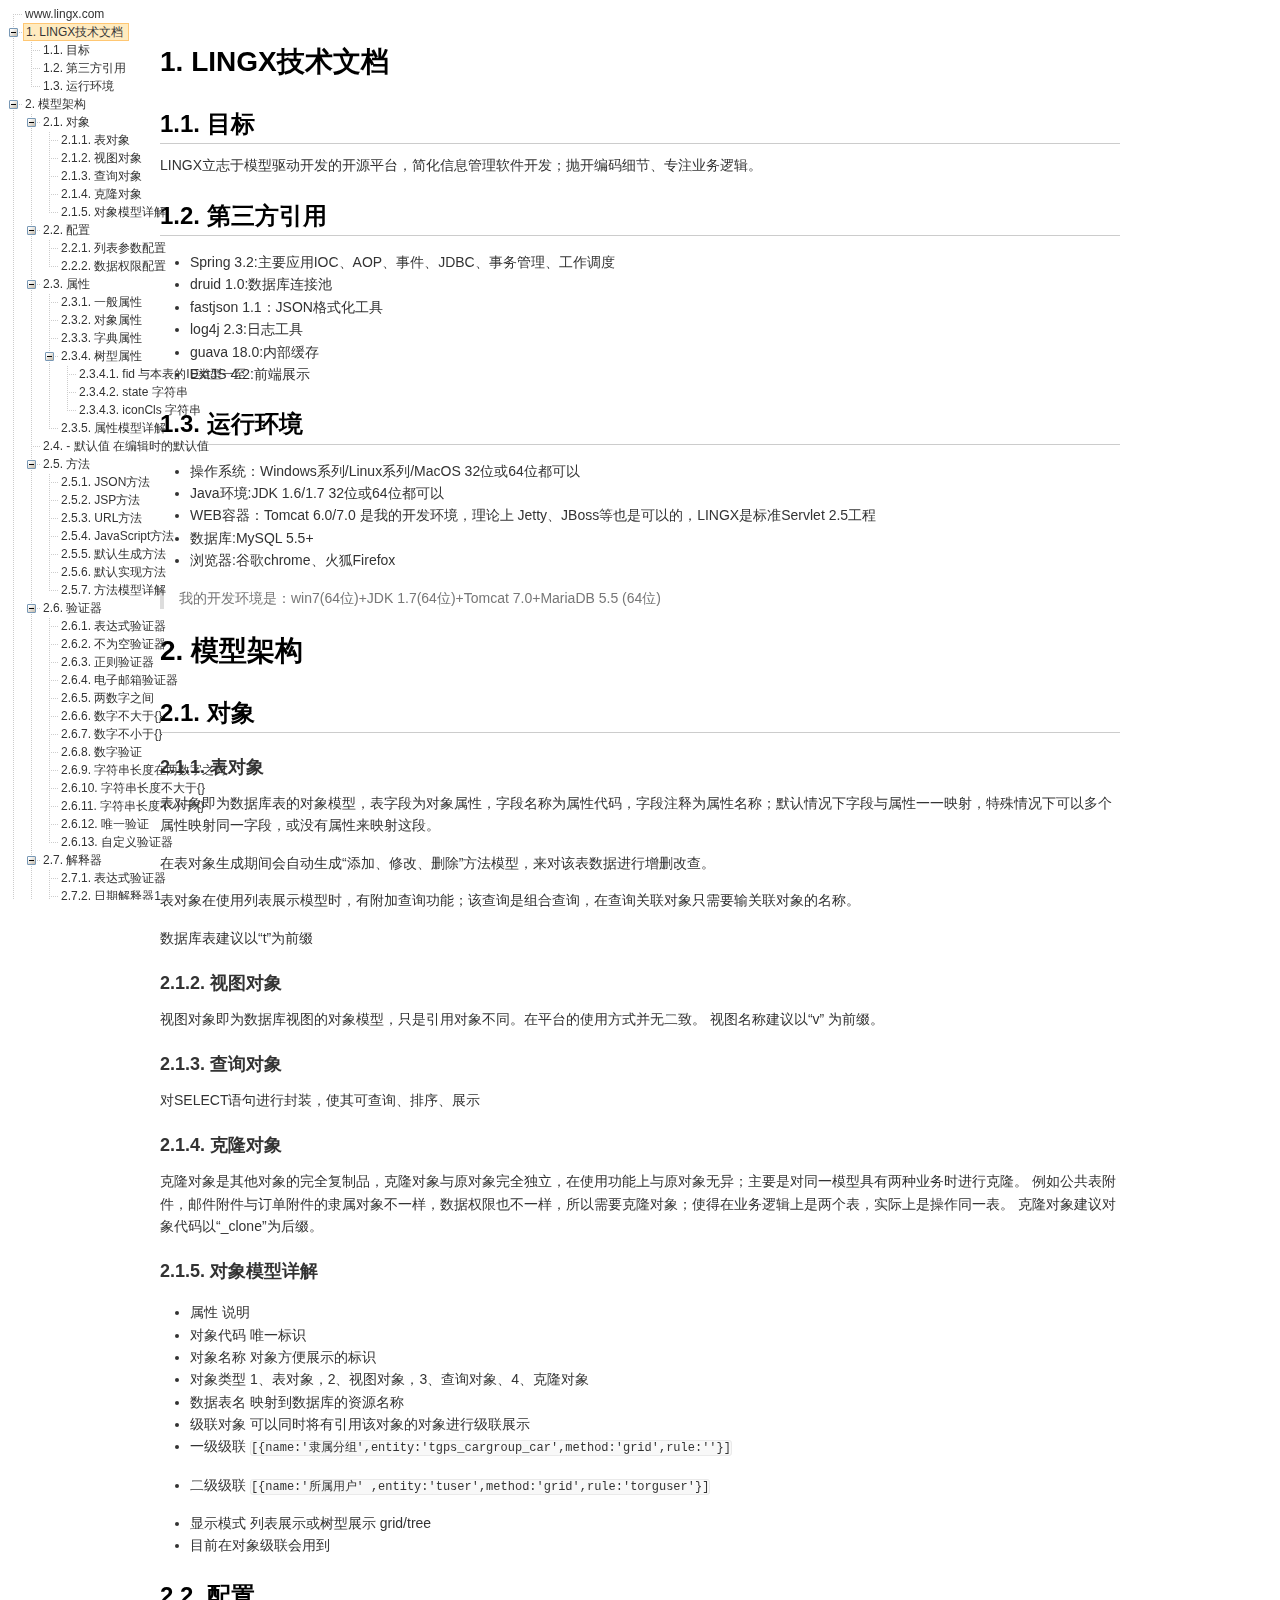
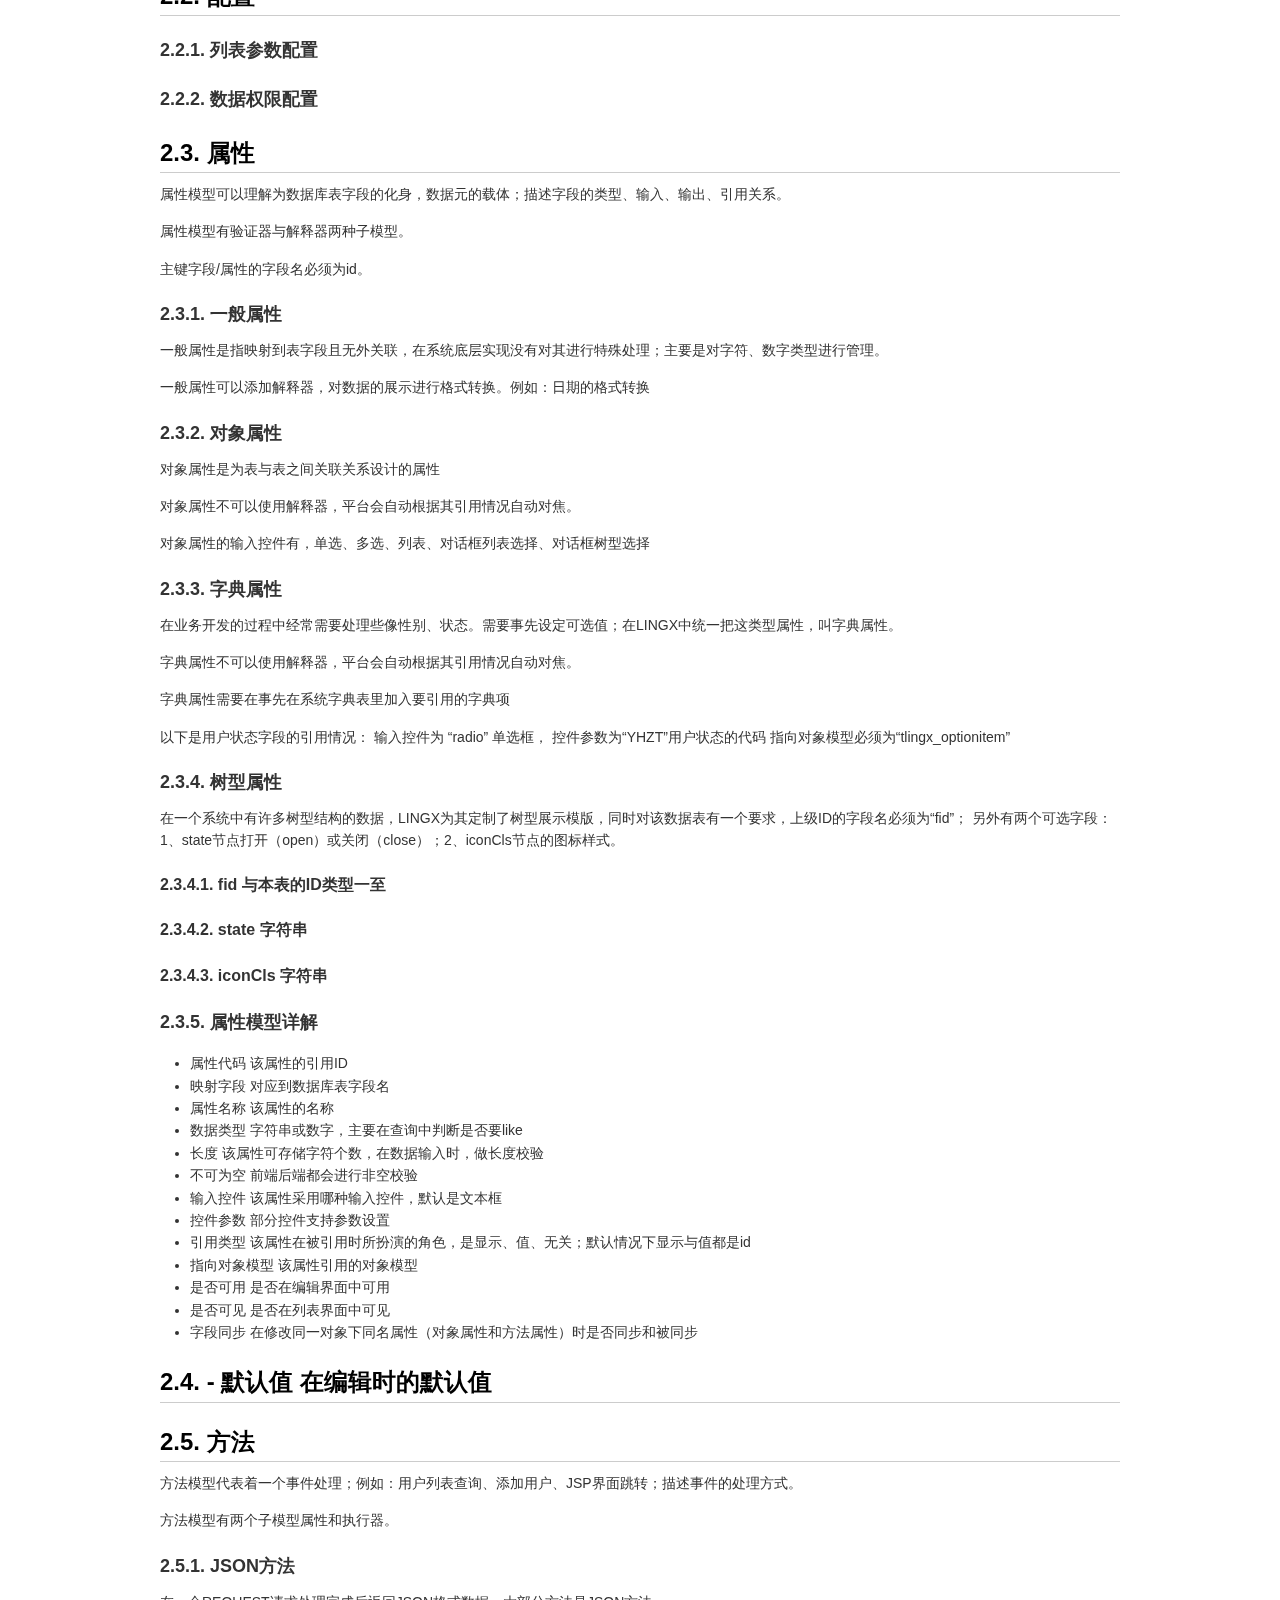
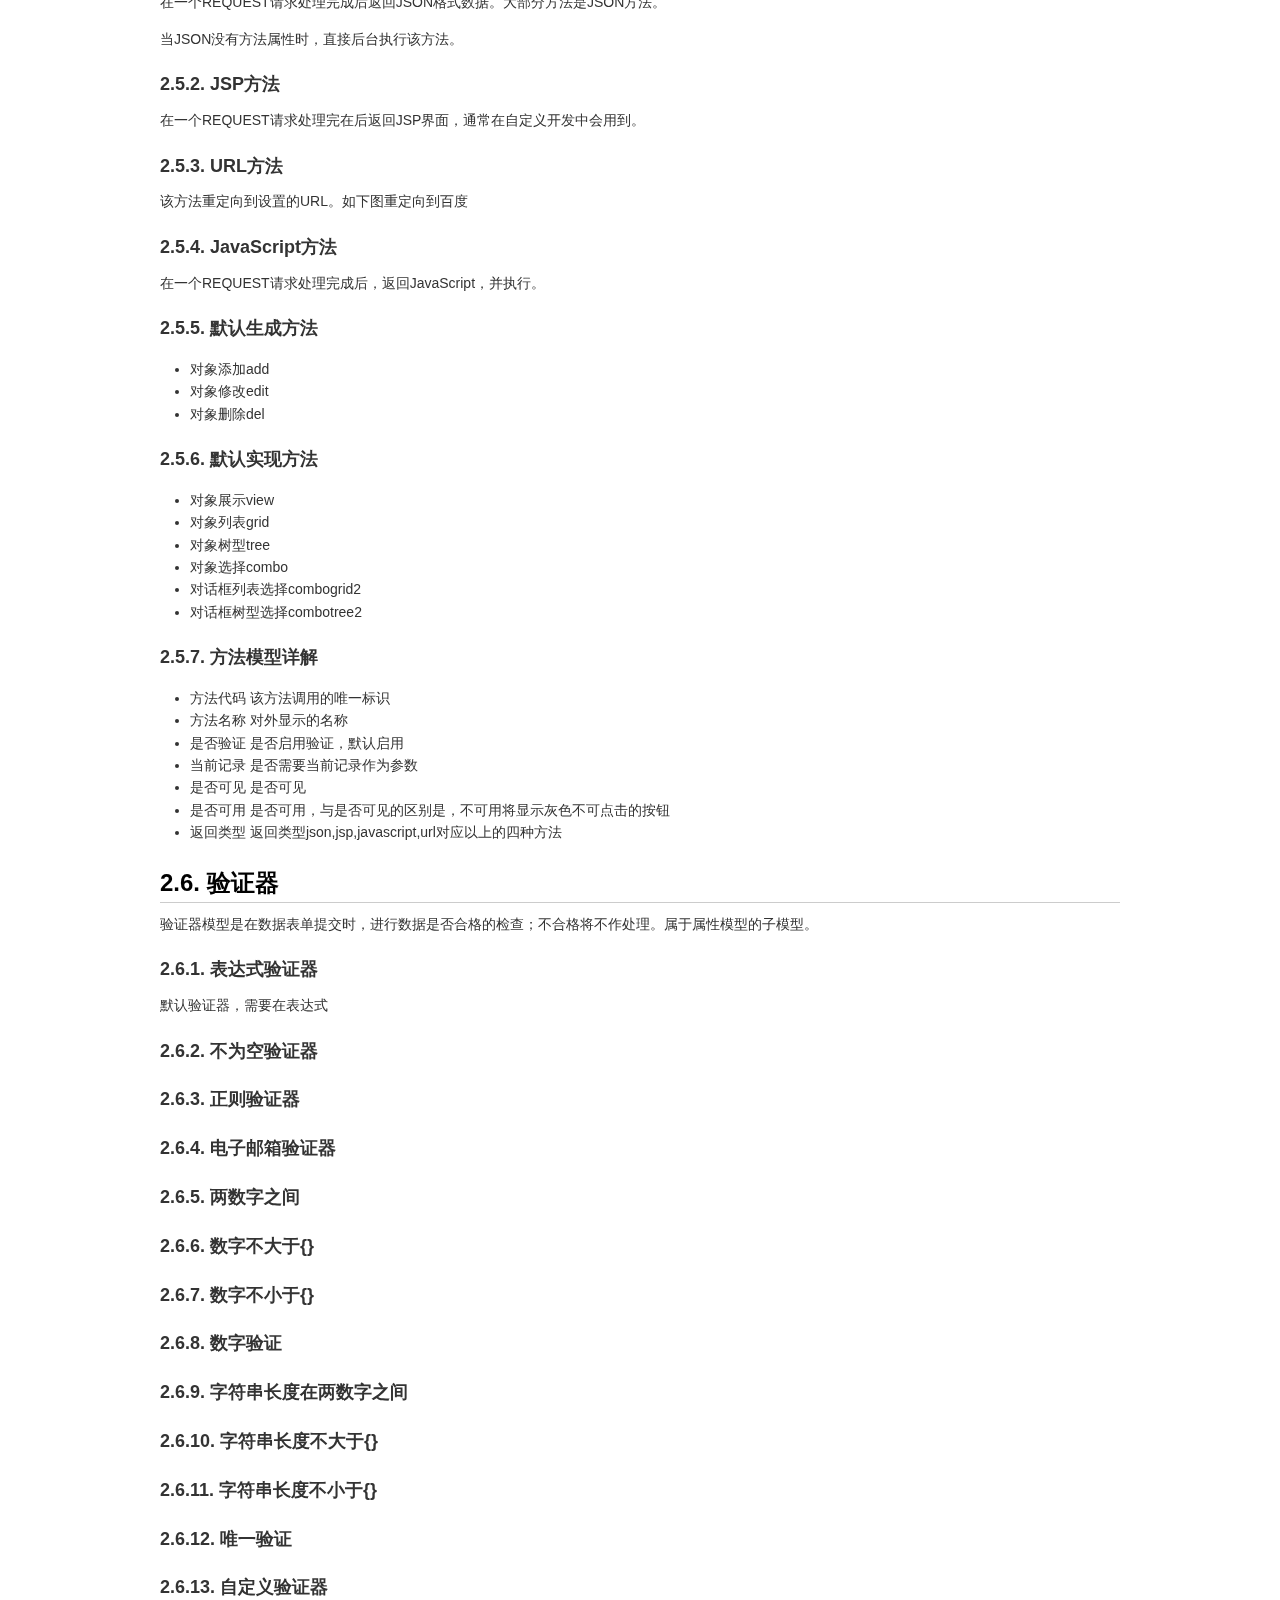
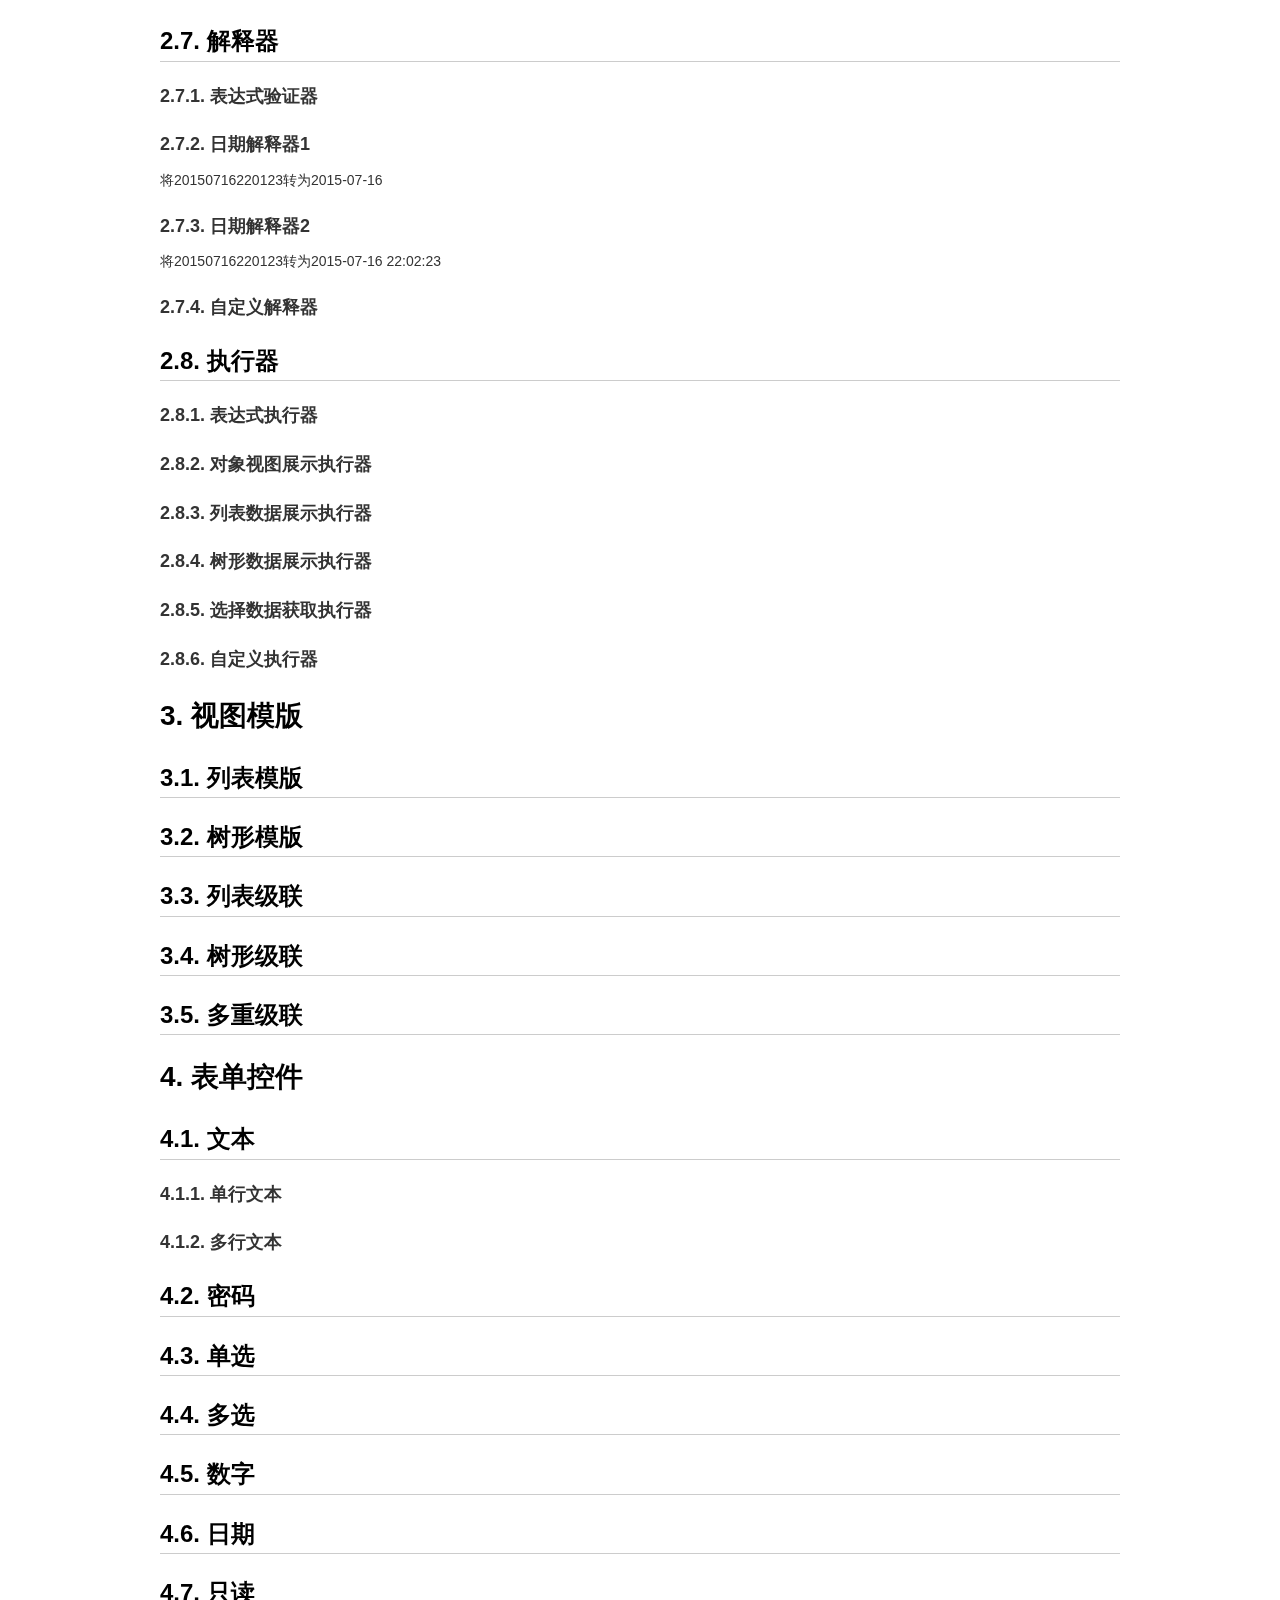
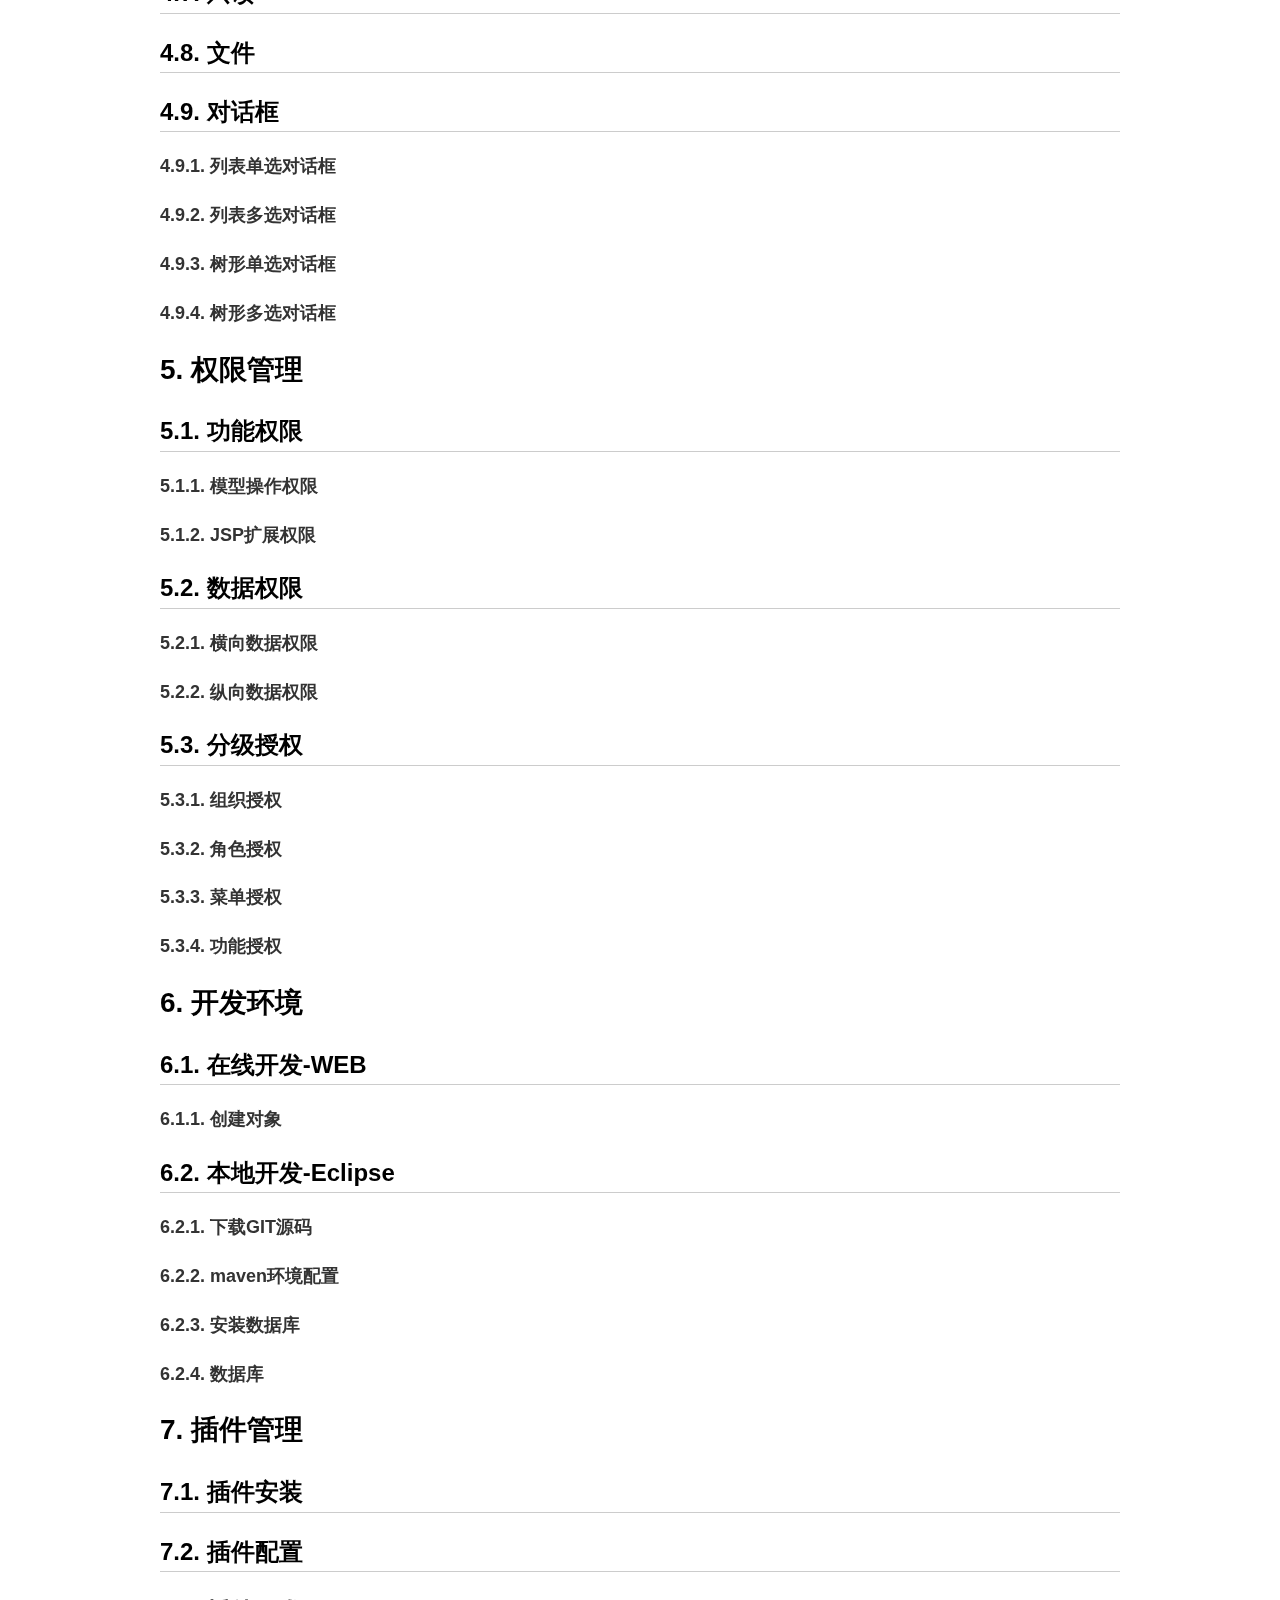
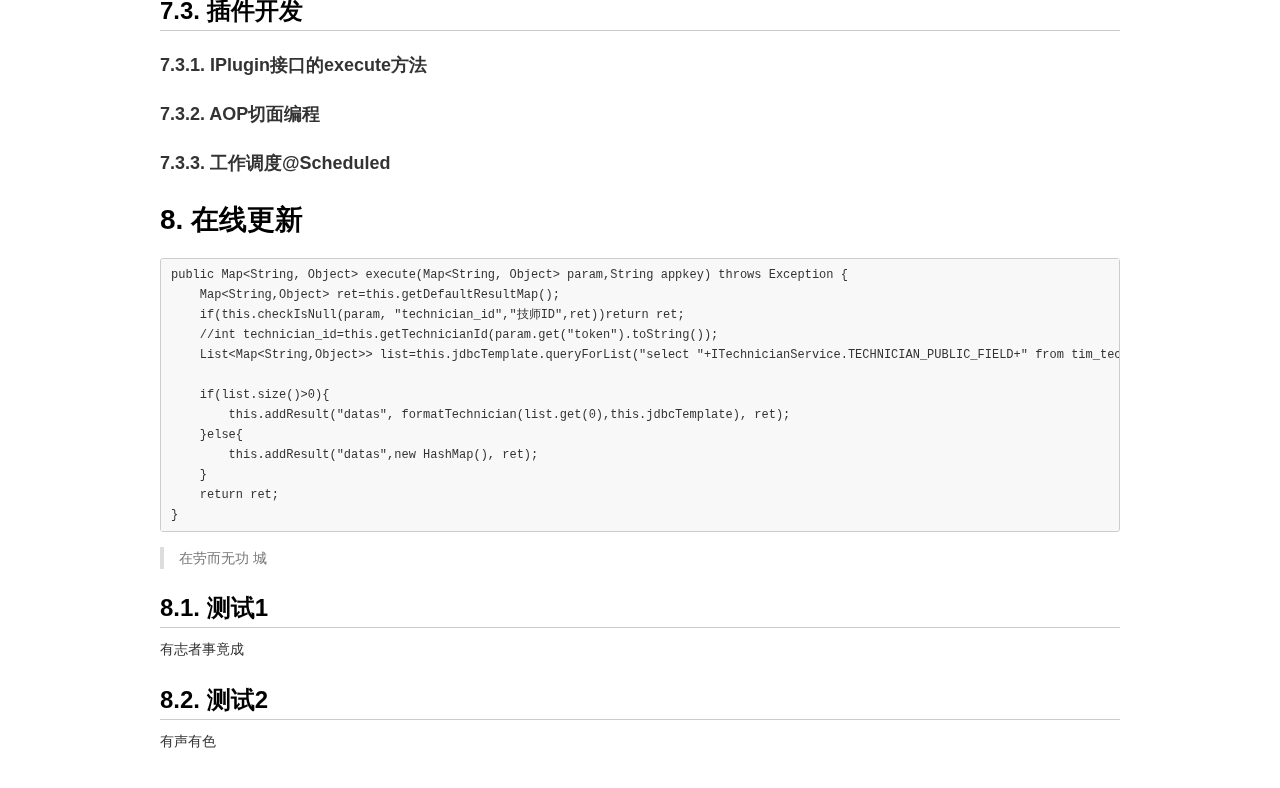
==== commit 29533d47: "Signed-off-by: lingx <1211278515@qq.com>" ====
--- a/docs/index.html
+++ b/docs/index.html
@@ -498,7 +498,12 @@
 <h3>功能授权</h3>
 <h1>开发环境</h1>
 <h2>在线开发-WEB</h2>
+<h3>创建对象</h3>
 <h2>本地开发-Eclipse</h2>
+<h3>下载GIT源码</h3>
+<h3>maven环境配置</h3>
+<h3>安装数据库</h3>
+<h3>数据库</h3>
 <h1>插件管理</h1>
 <h2>插件安装</h2>
 <h2>插件配置</h2>
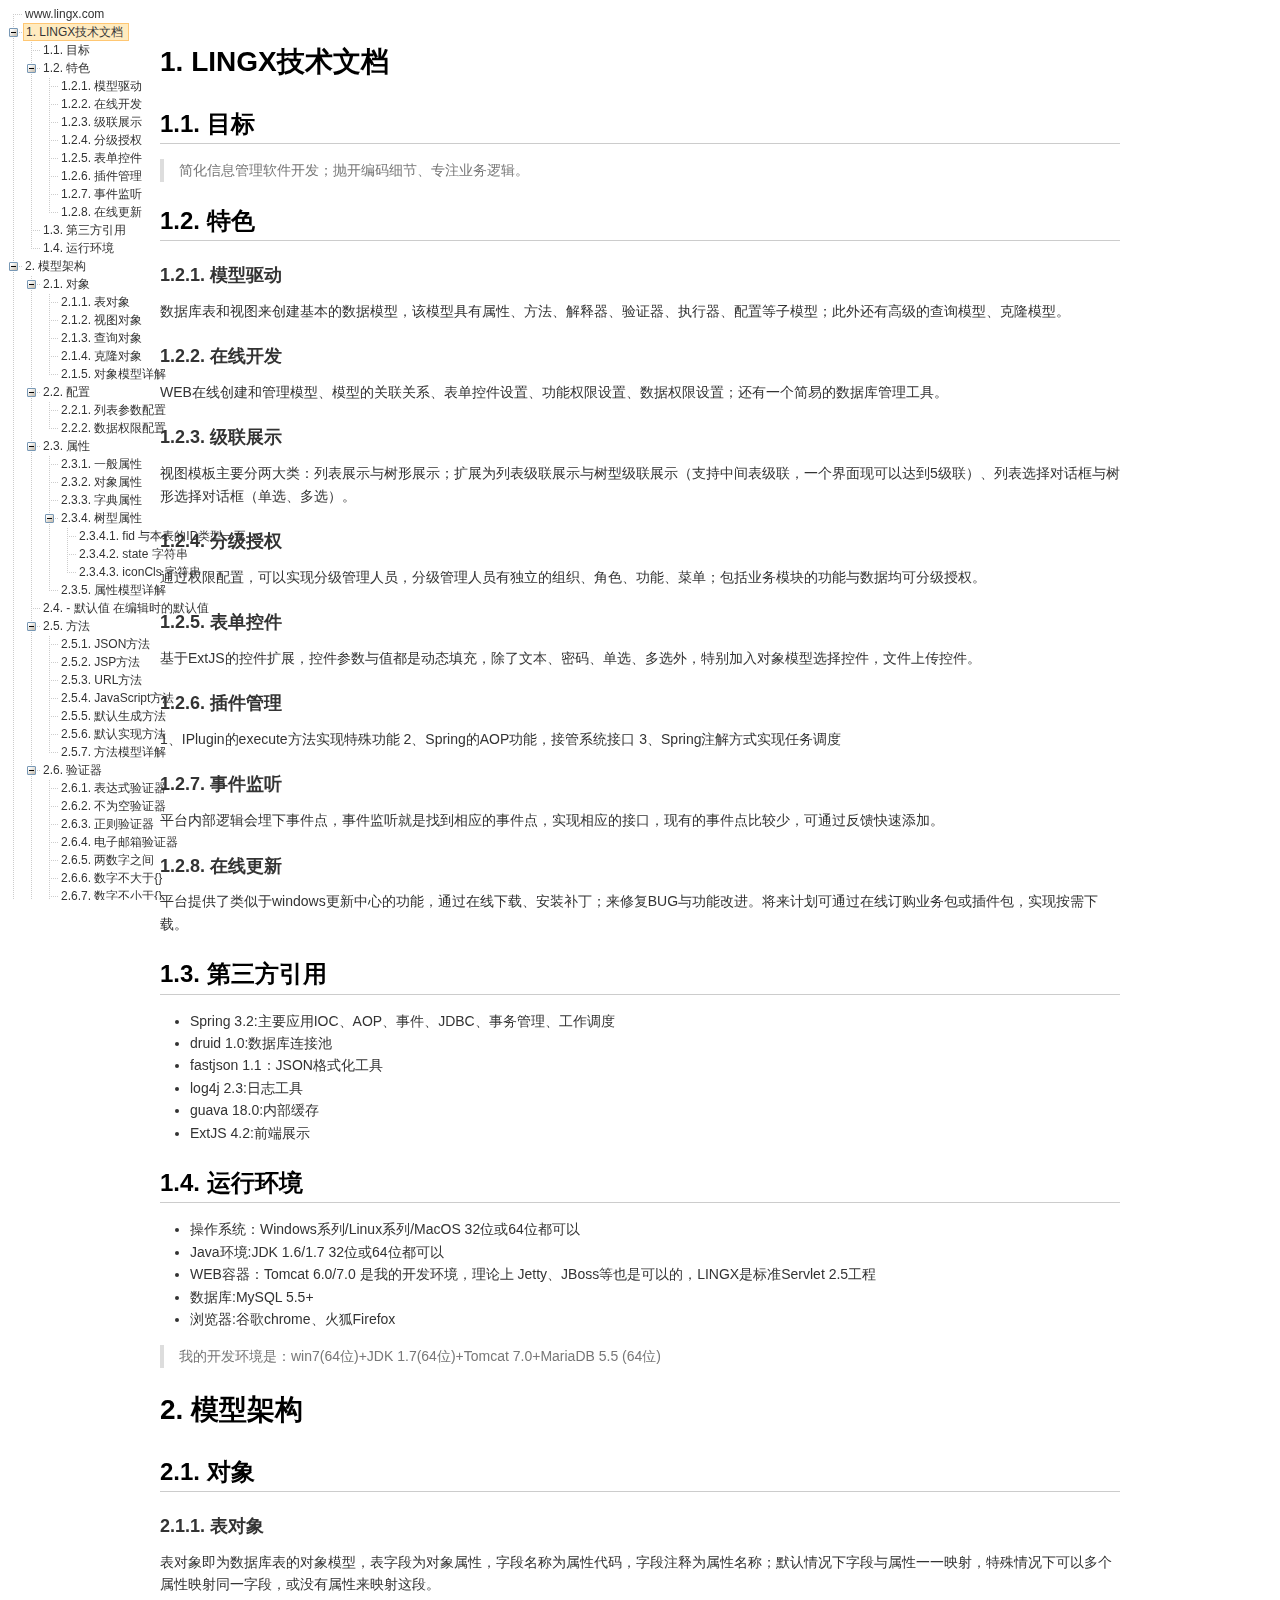
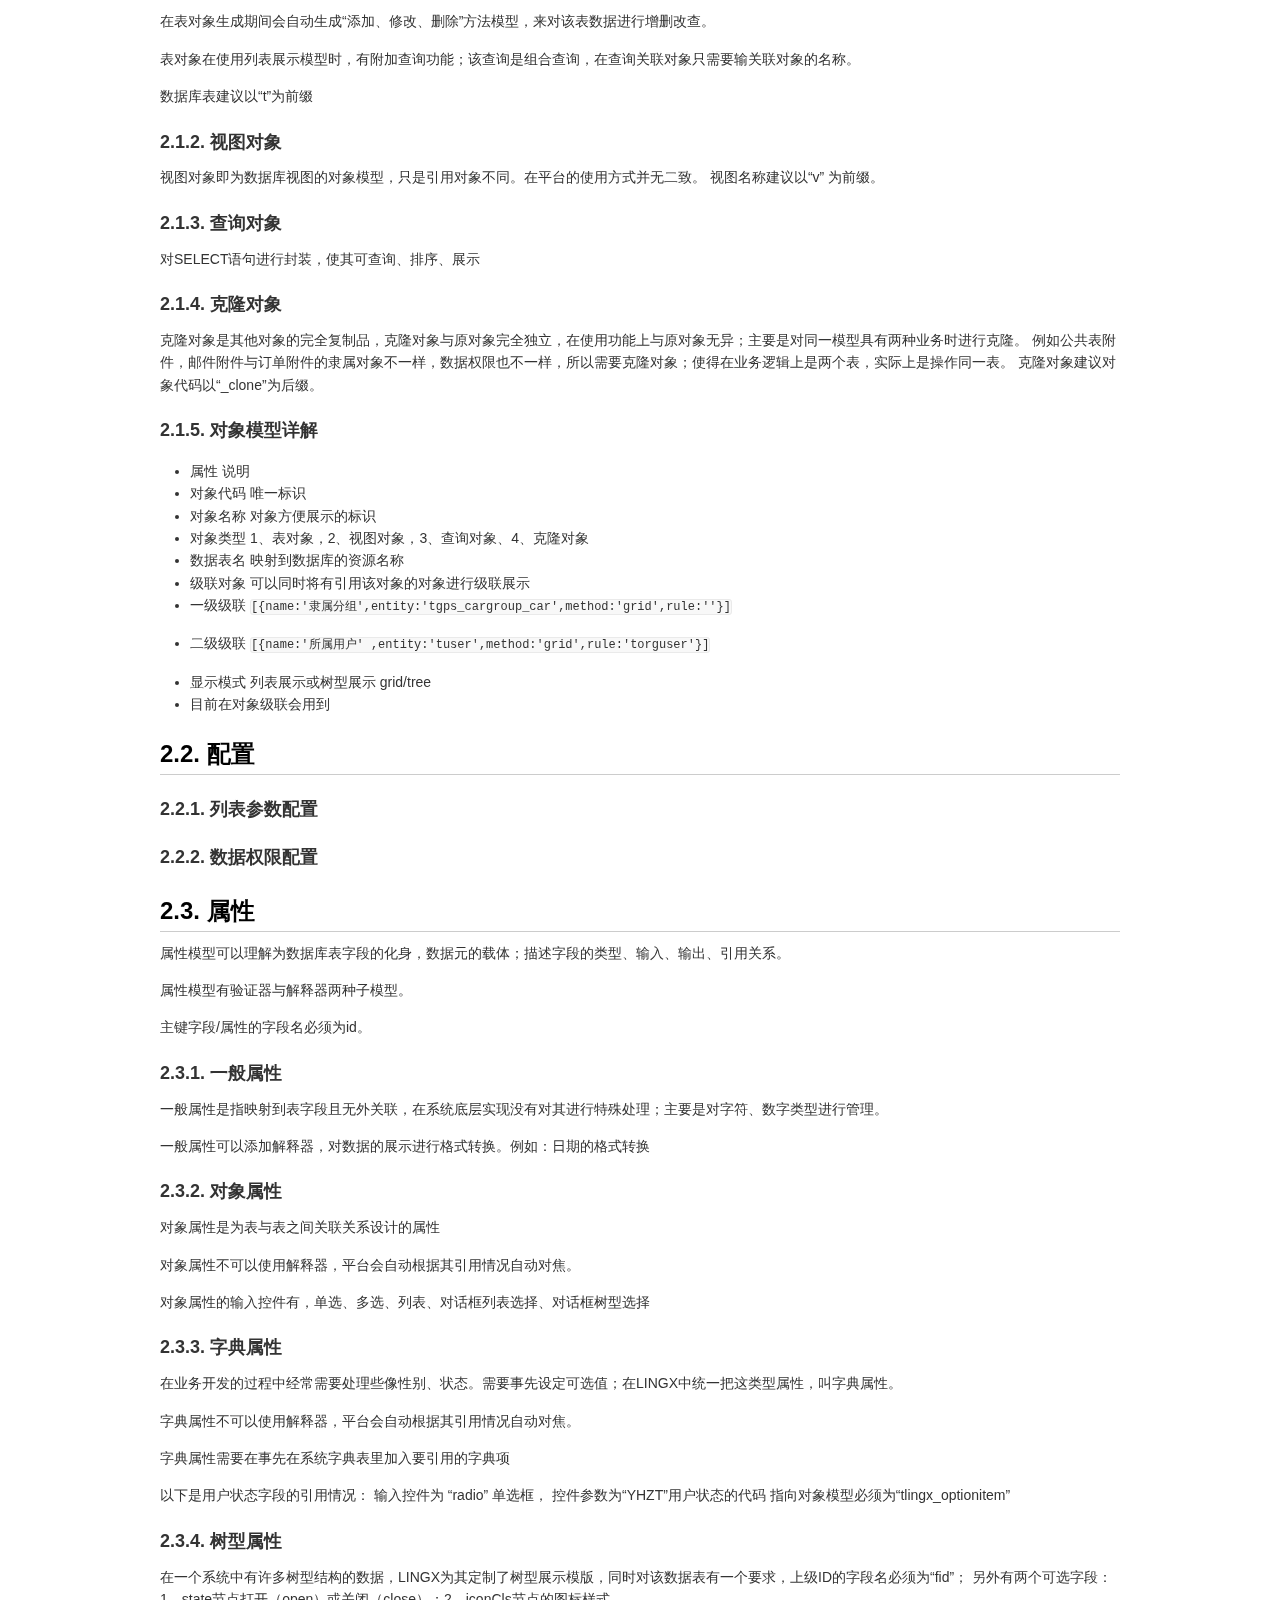
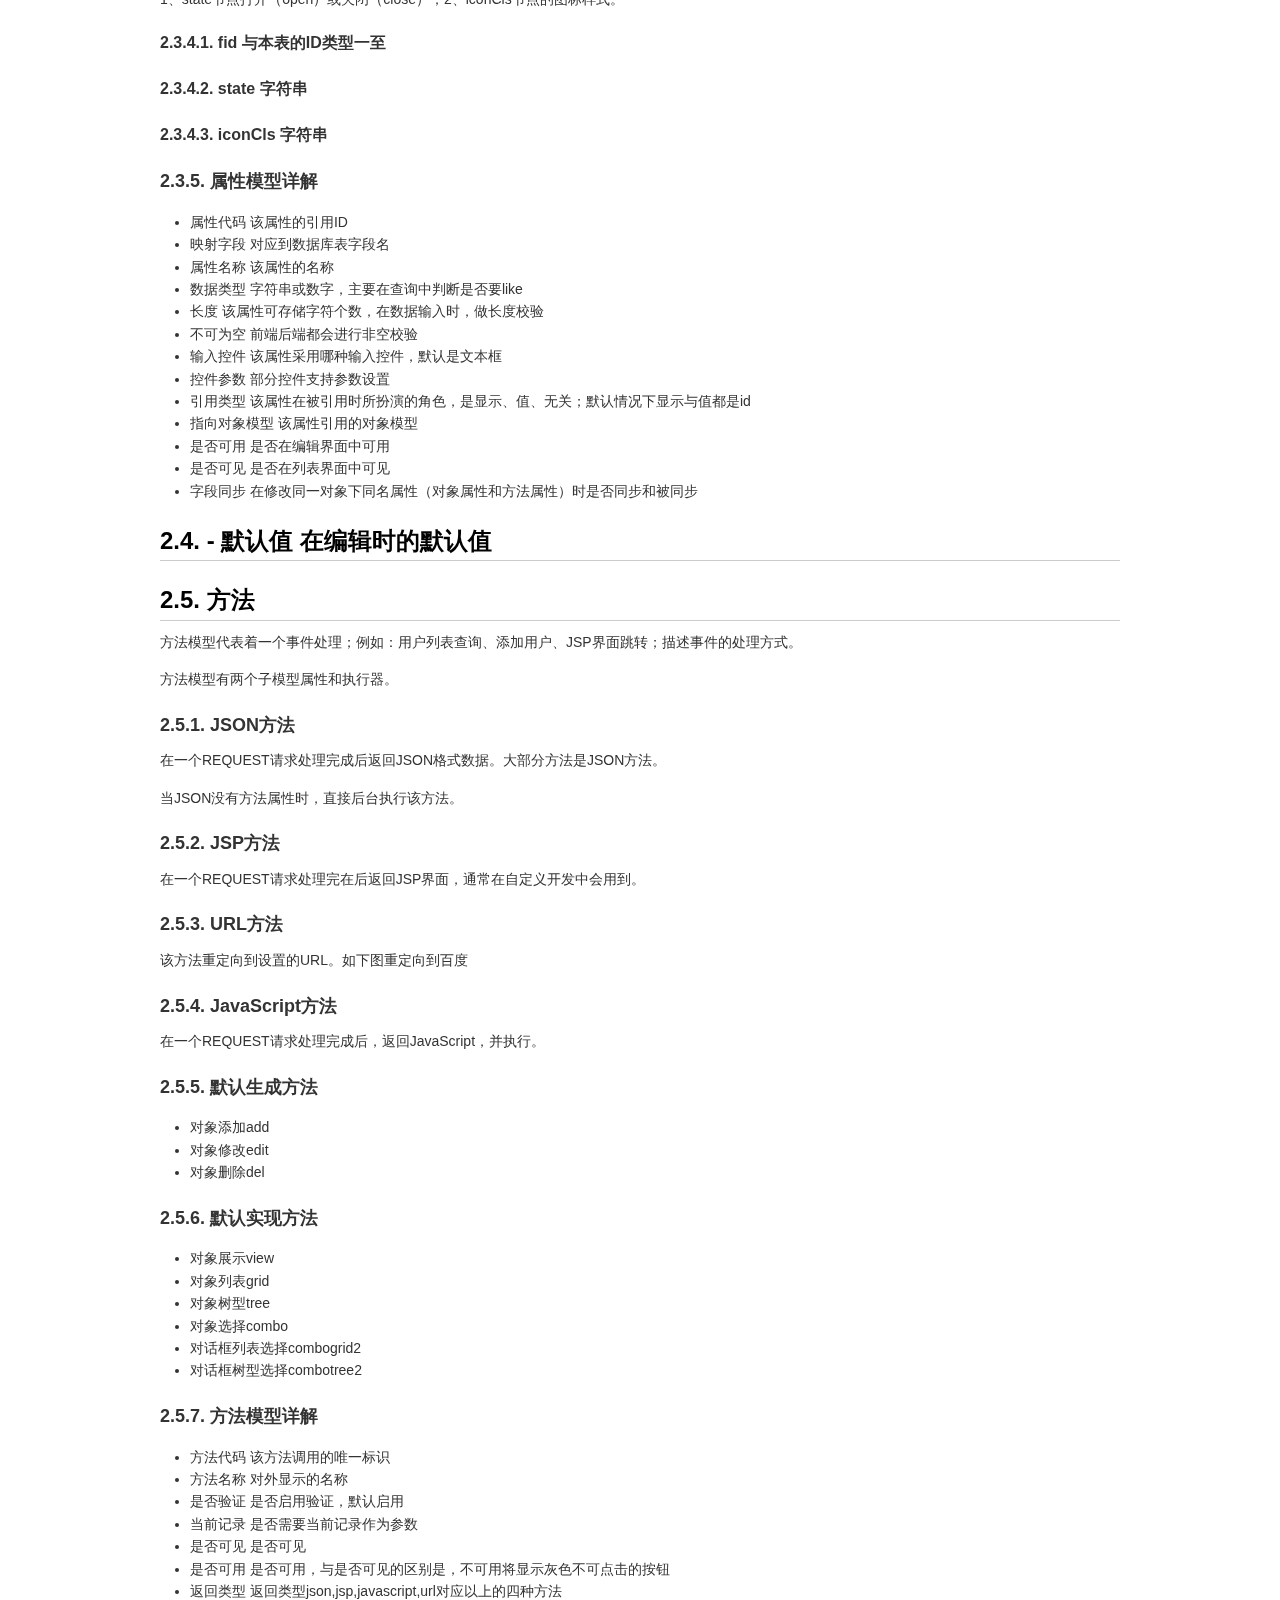
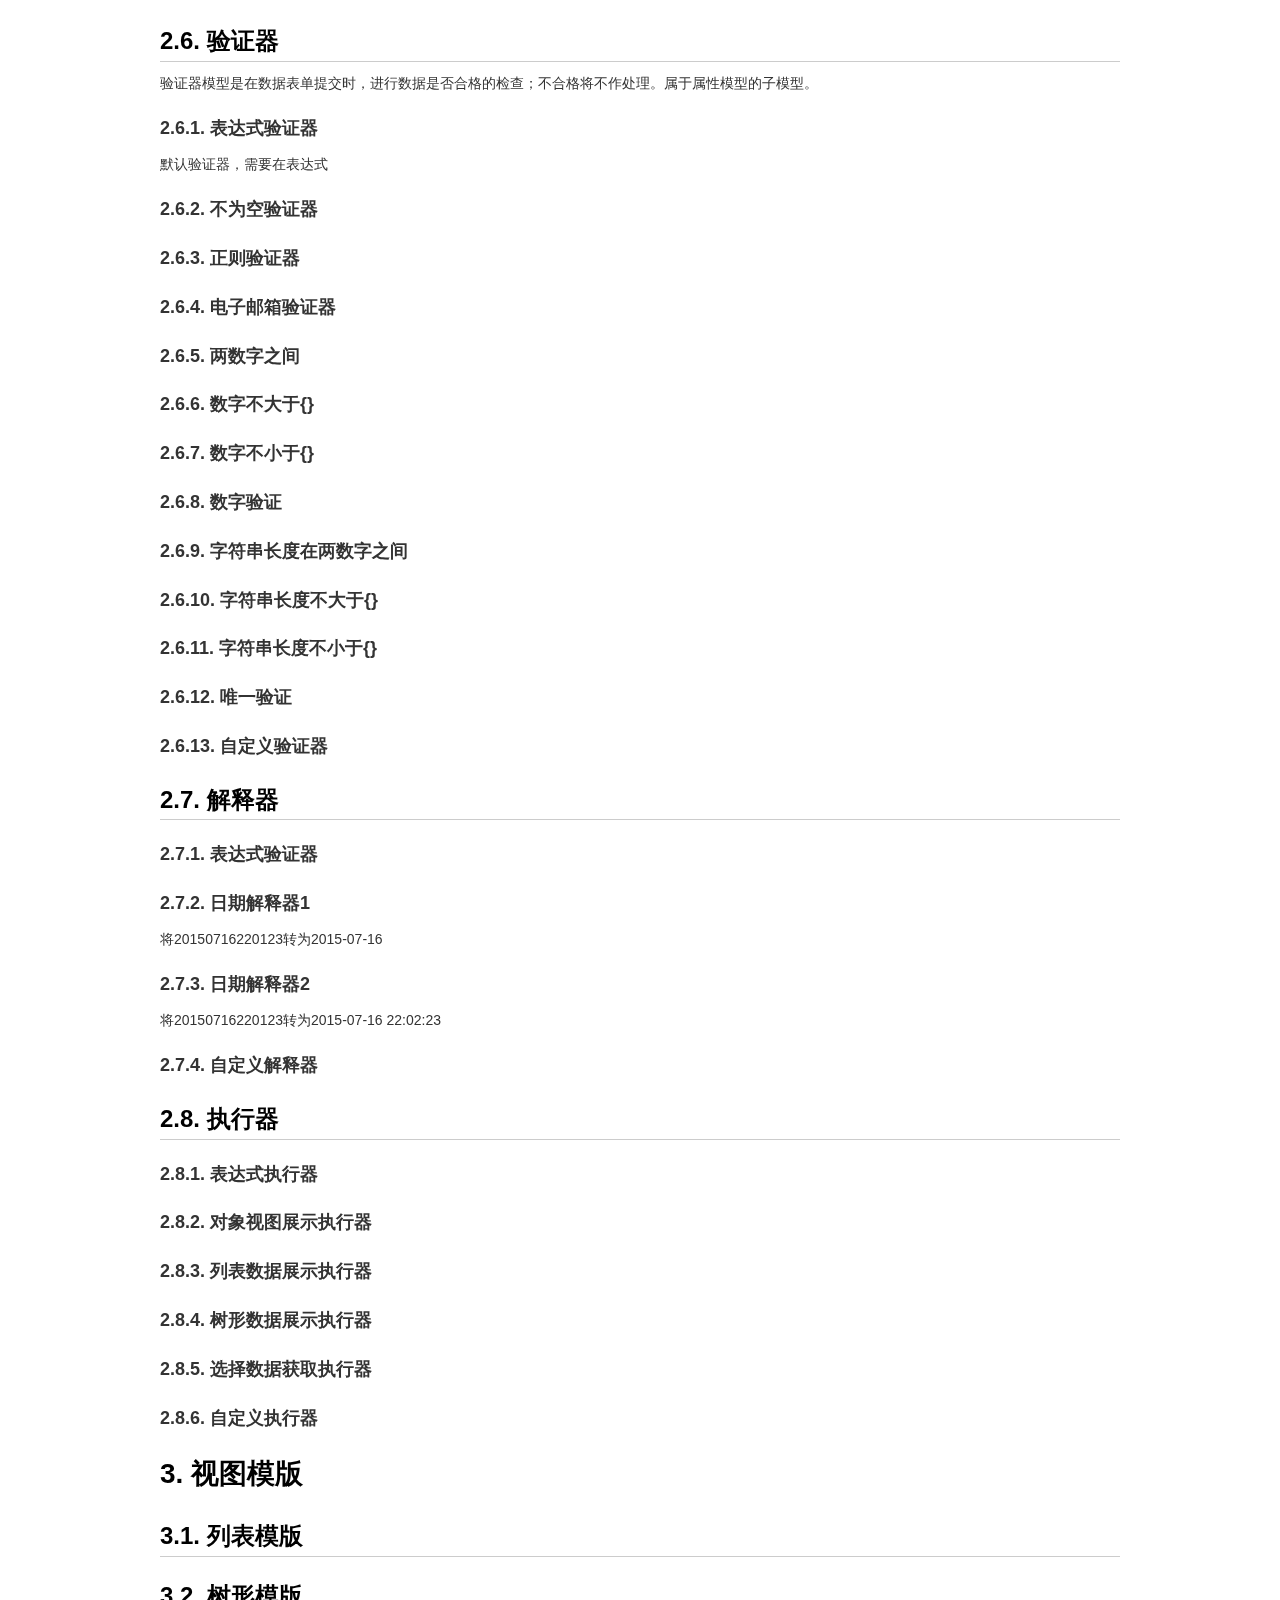
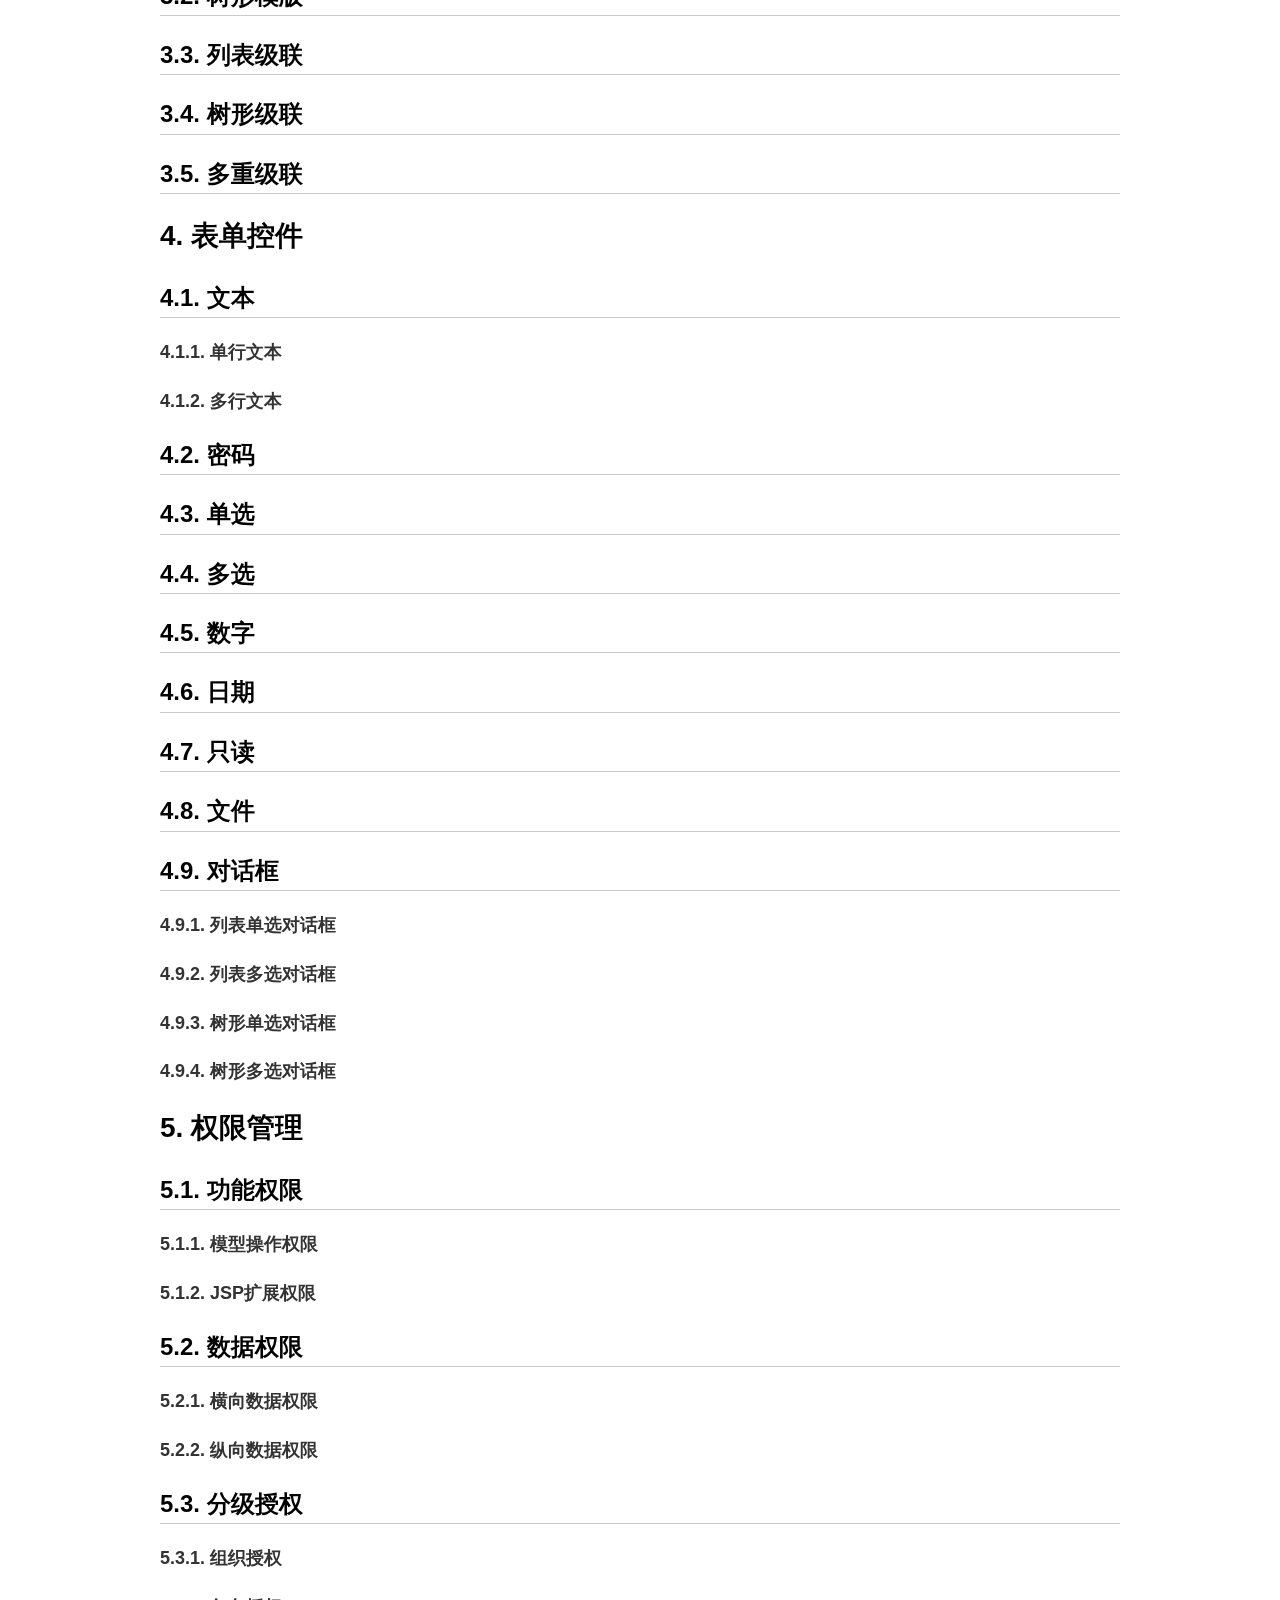
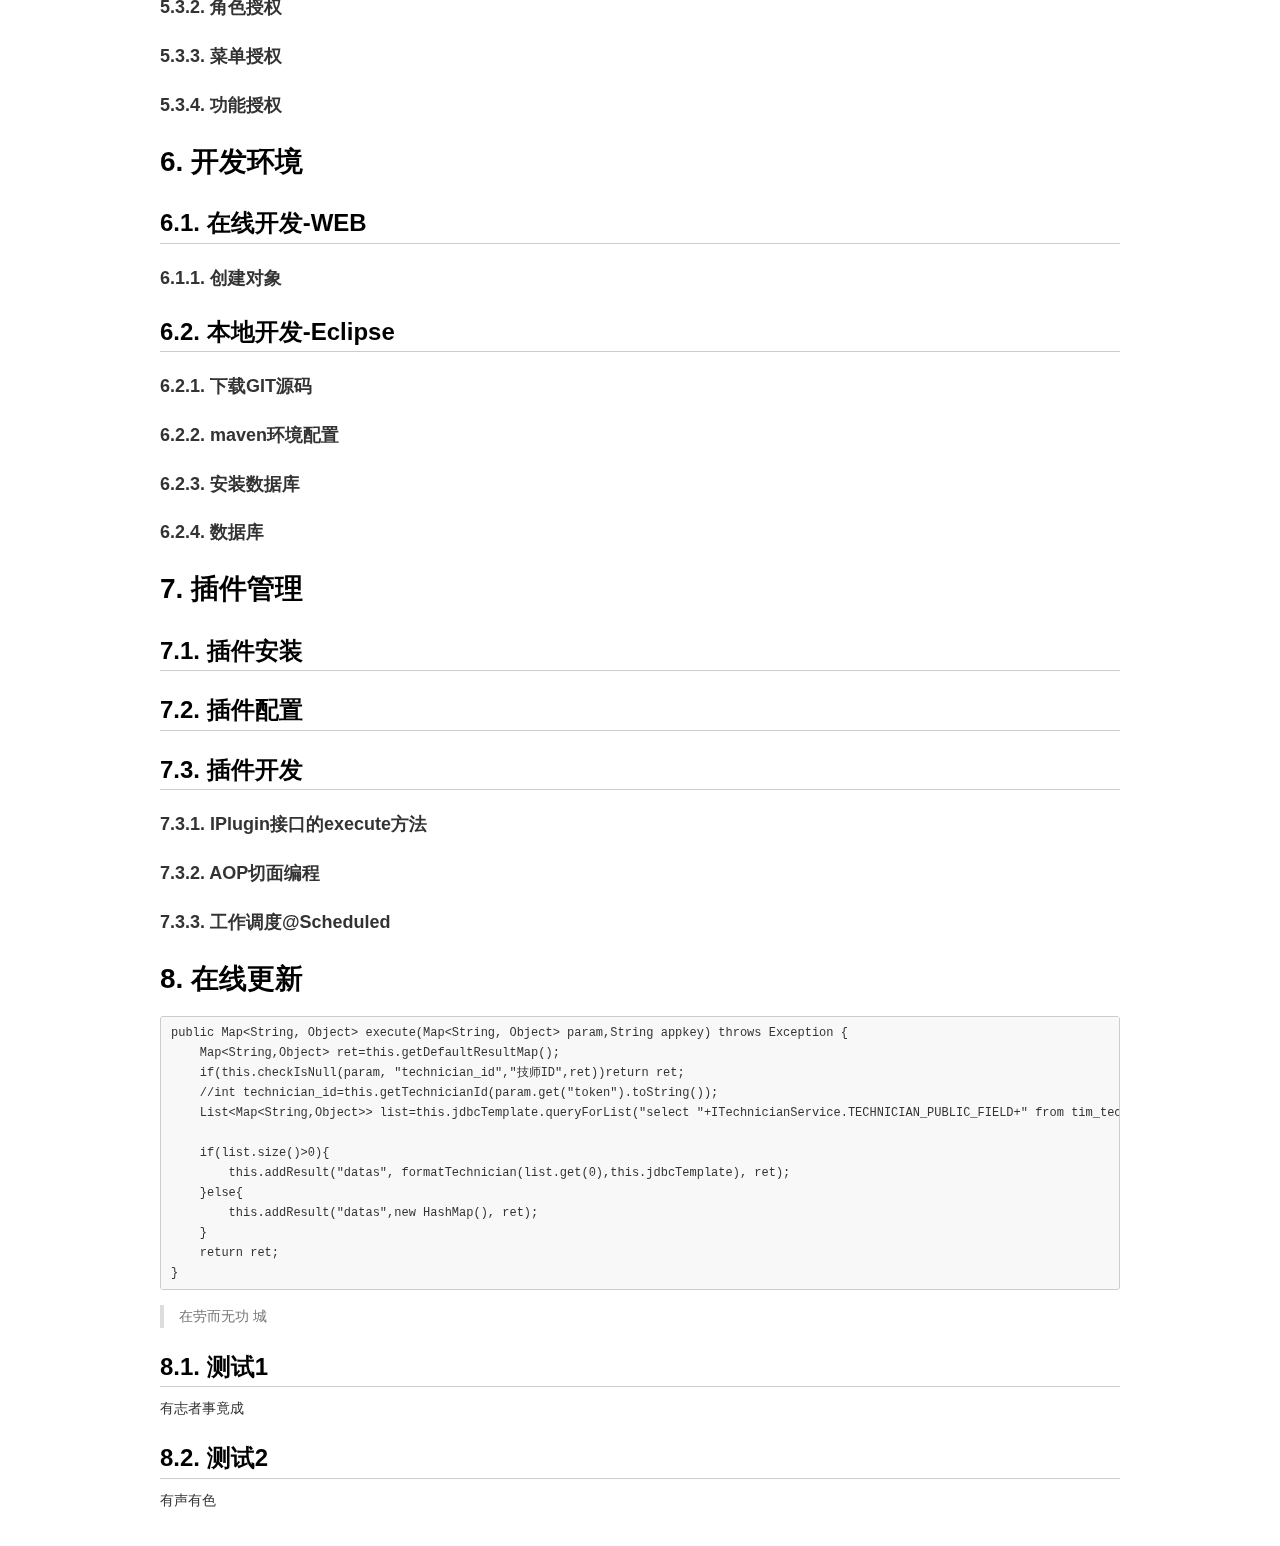
==== commit 4ee51cea: "Signed-off-by: lingx <1211278515@qq.com>" ====
--- a/docs/index.html
+++ b/docs/index.html
@@ -295,7 +295,28 @@
 <p><article class='markdown-body'></p>
 <h1>LINGX技术文档</h1>
 <h2>目标</h2>
-<p>LINGX立志于模型驱动开发的开源平台，简化信息管理软件开发；抛开编码细节、专注业务逻辑。</p>
+<blockquote>
+<p>简化信息管理软件开发；抛开编码细节、专注业务逻辑。</p>
+</blockquote>
+<h2>特色</h2>
+<h3>模型驱动</h3>
+<p>数据库表和视图来创建基本的数据模型，该模型具有属性、方法、解释器、验证器、执行器、配置等子模型；此外还有高级的查询模型、克隆模型。</p>
+<h3>在线开发</h3>
+<p>WEB在线创建和管理模型、模型的关联关系、表单控件设置、功能权限设置、数据权限设置；还有一个简易的数据库管理工具。</p>
+<h3>级联展示</h3>
+<p>视图模板主要分两大类：列表展示与树形展示；扩展为列表级联展示与树型级联展示（支持中间表级联，一个界面现可以达到5级联）、列表选择对话框与树形选择对话框（单选、多选）。</p>
+<h3>分级授权</h3>
+<p>通过权限配置，可以实现分级管理人员，分级管理人员有独立的组织、角色、功能、菜单；包括业务模块的功能与数据均可分级授权。</p>
+<h3>表单控件</h3>
+<p>基于ExtJS的控件扩展，控件参数与值都是动态填充，除了文本、密码、单选、多选外，特别加入对象模型选择控件，文件上传控件。</p>
+<h3>插件管理</h3>
+<p>1、IPlugin的execute方法实现特殊功能
+2、Spring的AOP功能，接管系统接口
+3、Spring注解方式实现任务调度</p>
+<h3>事件监听</h3>
+<p>平台内部逻辑会埋下事件点，事件监听就是找到相应的事件点，实现相应的接口，现有的事件点比较少，可通过反馈快速添加。</p>
+<h3>在线更新</h3>
+<p>平台提供了类似于windows更新中心的功能，通过在线下载、安装补丁；来修复BUG与功能改进。将来计划可通过在线订购业务包或插件包，实现按需下载。</p>
 <h2>第三方引用</h2>
 <ul>
 <li>Spring 3.2:主要应用IOC、AOP、事件、JDBC、事务管理、工作调度</li>
